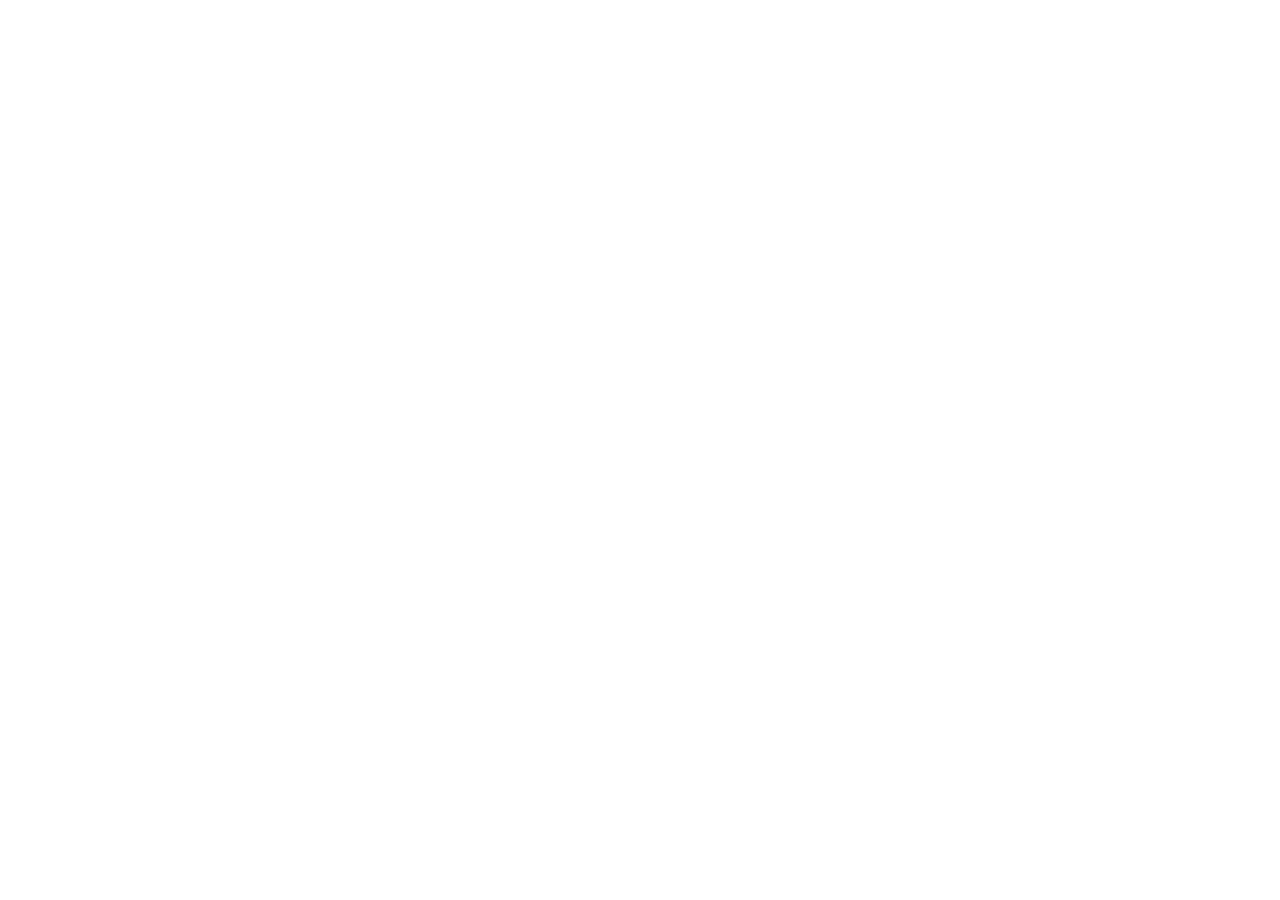
==== about.html @ 312e2d33 "Init : création du dépôt, arborescence des fichiers et structure HTML de base" ====
<!DOCTYPE html>
<html lang="fr">
<head> 
<meta charset="UTF-8"> 
<meta name="viewport" content="width=device-width, initial-scale=1.0"> 
<title>ABOUT</title> 
<!-- Bootstrap 5 via CDN : feuille de style --> 
<link 
href="https://cdn.jsdelivr.net/npm/bootstrap@5.3.0/dist/css/bootstrap.min.css" 
rel="stylesheet"> 
<!-- Votre feuille de style personnelle --> 
<link rel="stylesheet" href="css/style.css">
</head>
<body> 
<!-- Le contenu de la page sera ajoute ici --> 
<!-- Bootstrap 5 via CDN : script JavaScript --> 
<script 
src="https://cdn.jsdelivr.net/npm/bootstrap@5.3.0/dist/js/bootstrap.bundle.min.js"
></script> 
<!-- Votre script JavaScript --> 
<script src="js/main.js"></script>
</body>
</html>
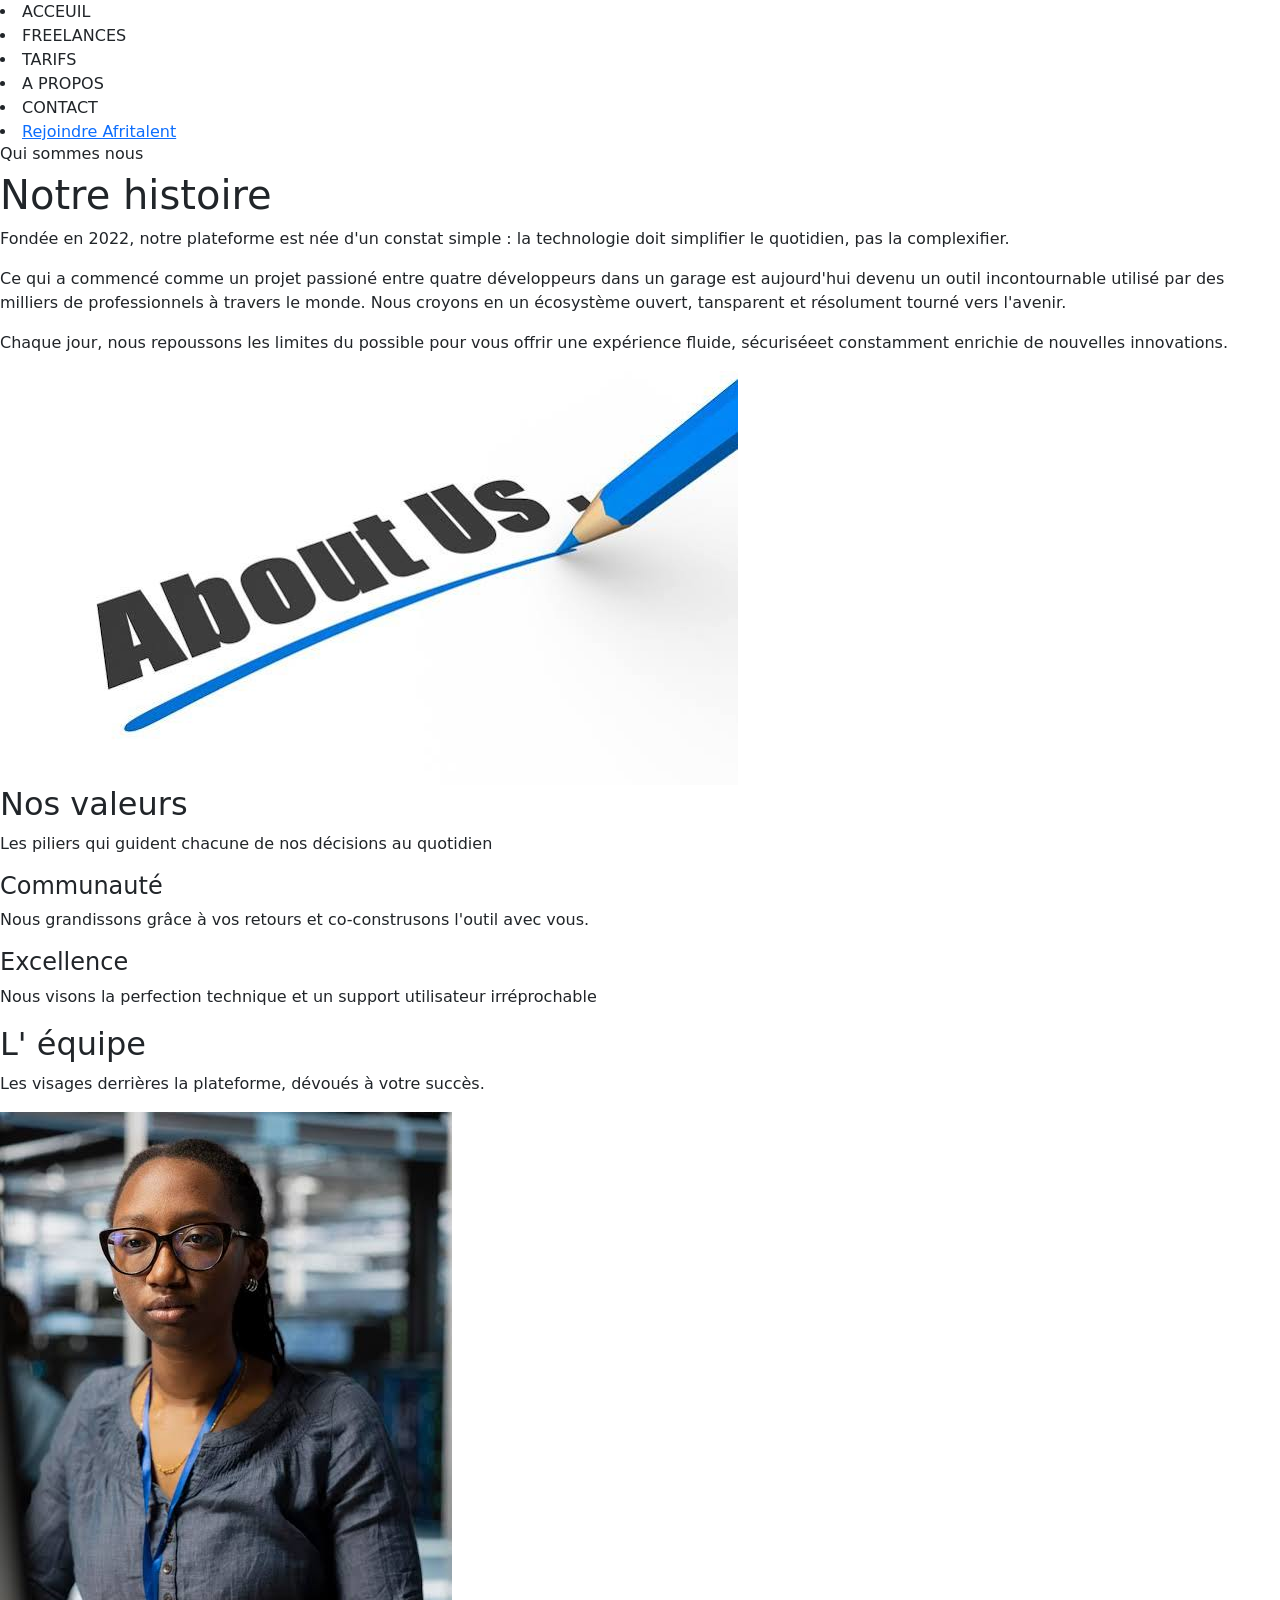
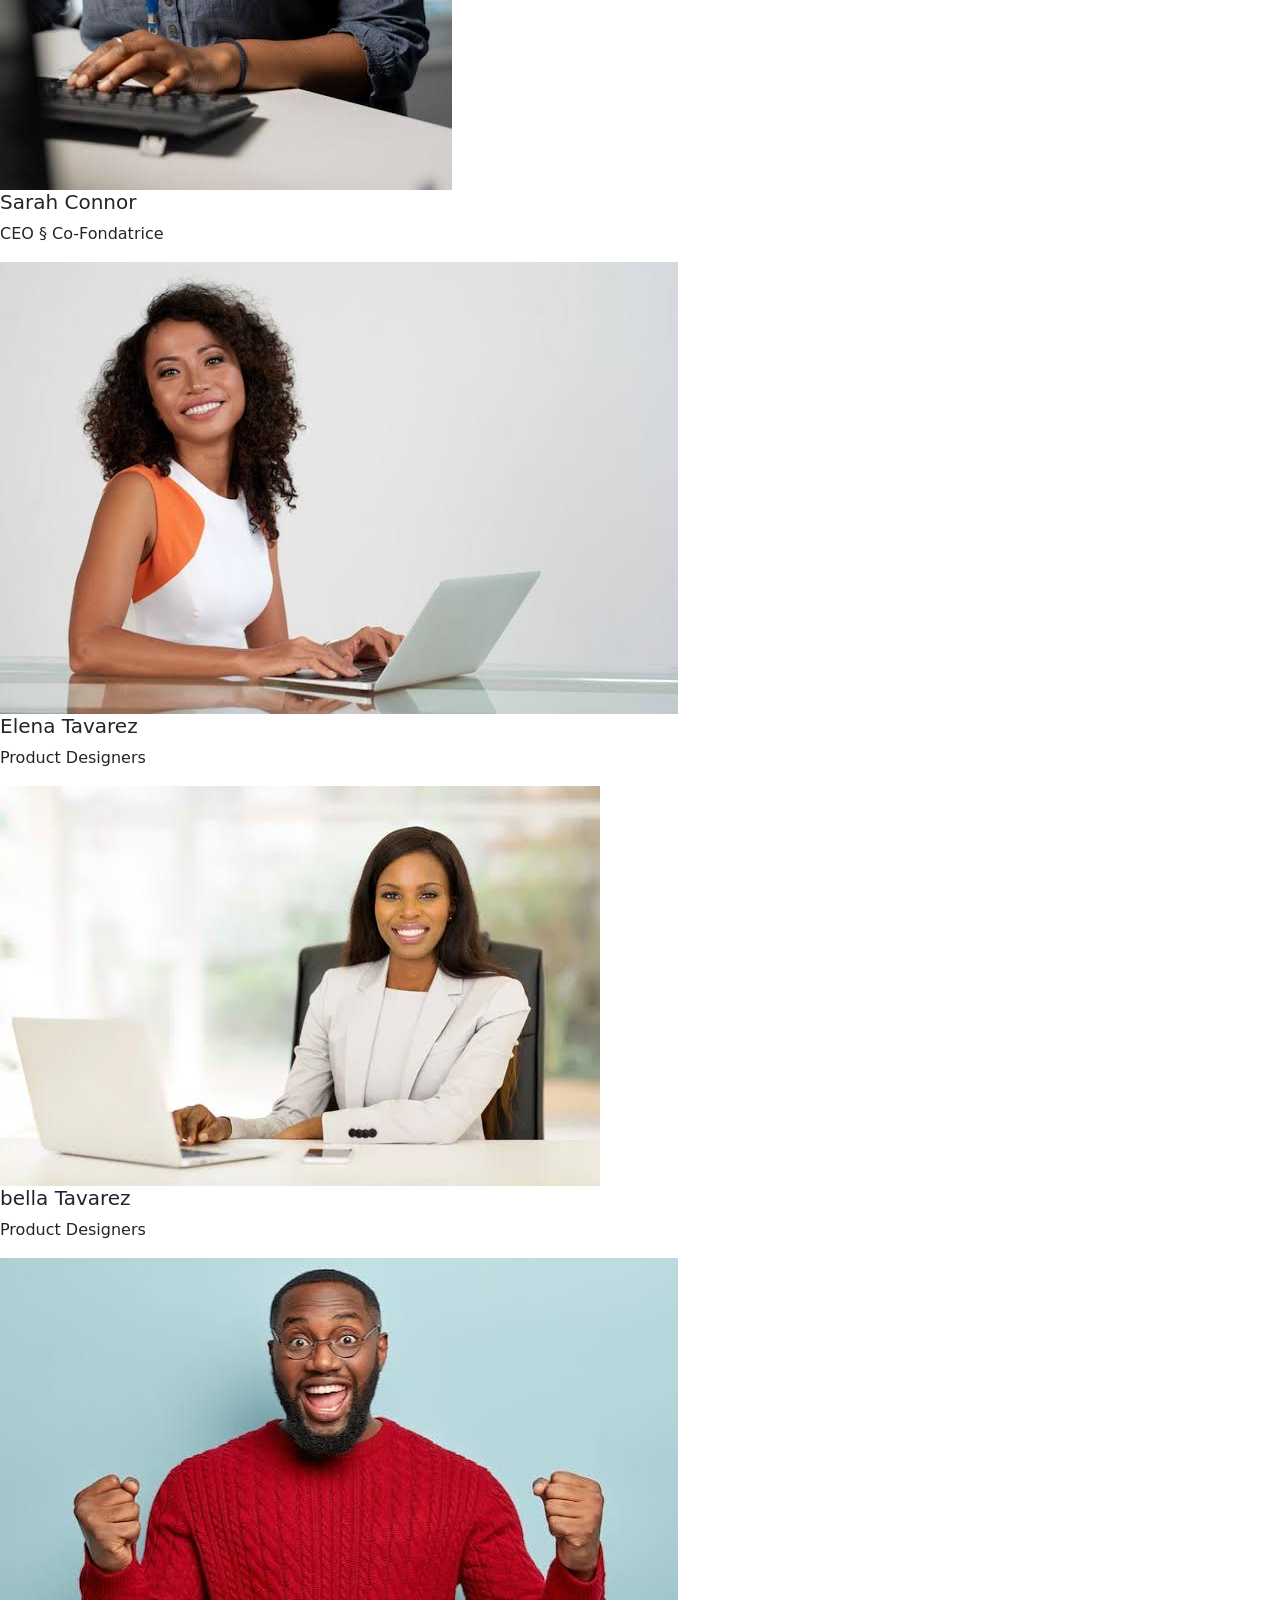
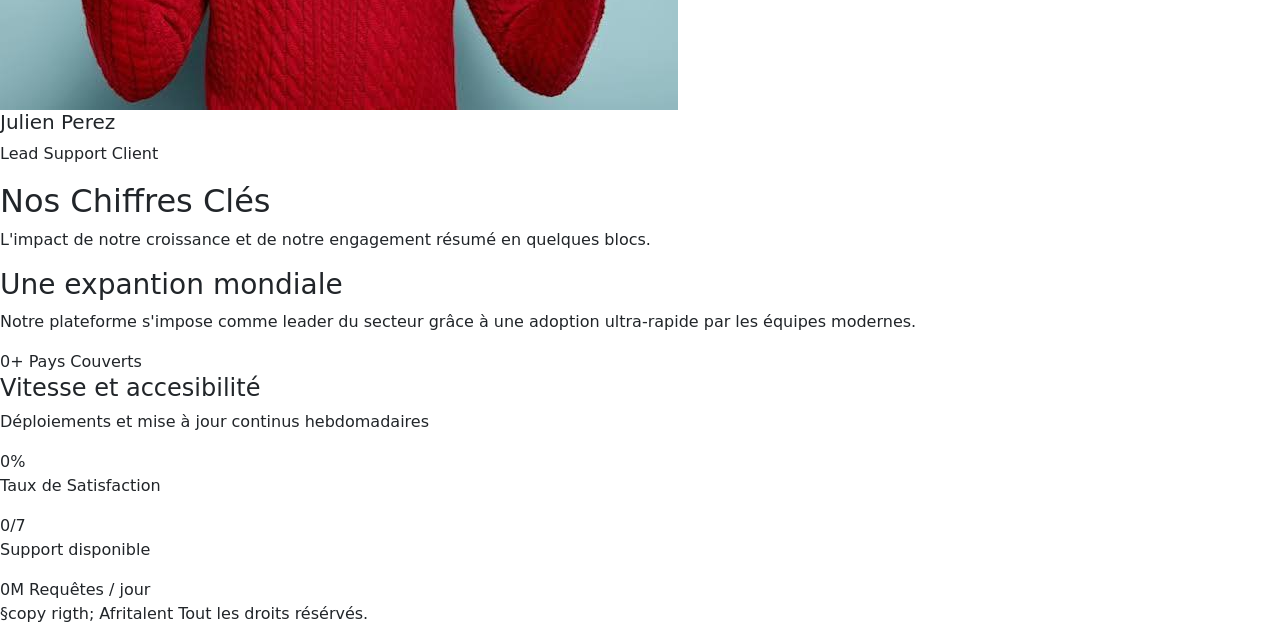
==== commit c3ad031b: "HTML : structure complète des 5 pages avec sections et contenu texte" ====
--- a/about.html
+++ b/about.html
@@ -13,6 +13,173 @@
 </head>
 <body> 
 <!-- Le contenu de la page sera ajoute ici --> 
+  <nav>
+        
+                    <li> <a href="index.html"></a>ACCEUIL</li>
+                    <li> <a href="freelances.html"></a>FREELANCES</li>
+                    <li> <a href="tarifs.html"></a>TARIFS</li>
+                    <li><a href="about.html"></a>A PROPOS</li>
+                    <li> <a href="contact.html"></a>CONTACT</li>
+                    <li> <a href="#Afritalent">Rejoindre Afritalent</a></li>
+    </nav>
+ <section>
+    <div>
+        <div>
+            <h6>Qui sommes nous</h6>
+            <h1>Notre histoire</h1>
+            <p>Fondée en 2022, notre plateforme est née  d'un constat simple : la technologie doit simplifier le quotidien, pas la complexifier.</p>
+            <p>Ce qui a commencé comme un projet passioné entre quatre développeurs dans un garage est aujourd'hui devenu un outil incontournable utilisé par des milliers de professionnels  à travers le monde. Nous croyons en un écosystème ouvert, tansparent et résolument tourné vers l'avenir.</p>
+            <p>Chaque jour, nous repoussons les limites du possible pour vous offrir une expérience fluide, sécuriséeet constamment enrichie de nouvelles innovations.</p>
+        </div>
+        <div>
+            <img src="images.afri/images (12).jpg" alt="">
+        </div>
+    </div>
+ </section>
+ <!-- SECTION DEUX -->
+  <section>
+    <div>
+        <div>
+            <h2>Nos valeurs</h2>
+            <p>Les piliers qui guident chacune de nos décisions au quotidien</p>
+            <div>
+                <!-- innovations -->
+                 <div>
+                    <div>
+                        <div>
+                            <i></i>
+                        </div>
+                        <h4>Communauté</h4>
+                        <p>Nous grandissons grâce à vos retours et co-construsons l'outil avec vous.</p>
+                    </div>
+                    <!-- exelence -->
+                     <div>
+                        <div>
+                            <div>
+                                <i></i>
+                            </div>
+                            <h4>Excellence</h4>
+                            <p>Nous visons la perfection technique et un support utilisateur irréprochable </p>
+                        </div>
+                     </div>
+                 </div>
+            </div>
+        </div>
+    </div>
+  </section>
+  <!-- SECTION L'EQUIPE -->
+    <section>
+        <div>
+            <h2>L' équipe</h2>
+            <p>Les visages derrières la plateforme, dévoués à votre succès.</p>
+        </div>
+        <div>
+            <!-- membre 1 -->
+             <div>
+                <div>
+                    <img src="images.afri/images (13).jpg" alt="">
+                    <div>
+                        <h5>Sarah Connor</h5>
+                        <p>CEO § Co-Fondatrice</p>
+                        <div>
+                            <a href=""></a>
+                            <a href=""></a>
+                        </div>
+                    </div>
+                </div>
+             </div>
+        </div>
+        <!-- MEMBRE2 -->
+        <div>
+            <div>
+                <img src="images.afri/images (14).jpg" alt="">
+                <div>
+                    <h5>Elena Tavarez</h5>
+                    <p>Product Designers</p>
+                    <div>
+                    <a href=""></a>
+                    <a href=""></a>
+                    </div>
+                </div>
+            </div>
+        </div>
+        <!-- menbre3 -->
+         <div>
+            <div>
+                <img src="images.afri/images (15).jpg" alt="">
+                <div>
+                    <h5>bella Tavarez</h5>
+                    <p>Product Designers</p>
+                    <div>
+                    <a href=""></a>
+                    <a href=""></a>
+                    </div>
+                </div>
+            </div>
+        </div>
+        <!-- menbre4 -->
+         <div>
+            <div>
+                <img src="images.afri/images (8).jpg" alt="">
+                <div>
+                    <h5>Julien Perez</h5>
+                    <p>Lead Support Client</p>
+                    <div>
+                    <a href=""></a>
+                    <a href=""></a>
+                    </div>
+                </div>
+            </div>
+        </div>
+    </section>
+    <!-- SECTION CHIFFRES CLES (BENTO GRID + JAVASCRIPT ANIME) -->
+     <section>
+        <div>
+            <h2>Nos Chiffres Clés</h2>
+            <p>L'impact de notre croissance et de notre engagement résumé en quelques blocs.</p>
+        </div>
+        <div>
+            <!-- BLOC1(principal) -->
+            <div>
+                <h3>Une expantion mondiale</h3>
+                <p>Notre plateforme s'impose comme leader du secteur grâce à une adoption ultra-rapide par les équipes modernes.</p>
+            </div>
+        </div>
+        <!-- BLOC2(Compteur) -->
+            <div>
+                <span><span>0</span>+</span>
+                <span>Pays Couverts</span>
+            </div>
+            <!-- BLOC3(VERTICAL, IMAGE OU TEXTE ALTERNATIF) -->
+             <div>
+                <i></i>
+                <div>
+                    <h4>Vitesse et accesibilité</h4>
+                    <p>Déploiements et mise à jour continus hebdomadaires</p>
+                </div>
+             </div>
+        <!-- BLOC4 (compteur Large) -->
+         <div>
+            <div>
+                <span><span>0</span>%</span>
+                <p>Taux de Satisfaction</p>
+            </div>
+            <div></div>
+             
+            <div>
+                <span><span>0</span>/7</span>
+                <p>Support disponible</p>
+            </div>
+        </div>
+        <!-- BLOQUE 5 (COMPTEUR) -->
+         <div>
+            <span><span>0</span>M</span>
+            <span>Requêtes / jour</span>
+         </div>
+     </section>
+     <footer>
+         <p>§copy rigth; Afritalent Tout les droits résérvés.</p>
+     </footer>
 <!-- Bootstrap 5 via CDN : script JavaScript --> 
 <script 
 src="https://cdn.jsdelivr.net/npm/bootstrap@5.3.0/dist/js/bootstrap.bundle.min.js"
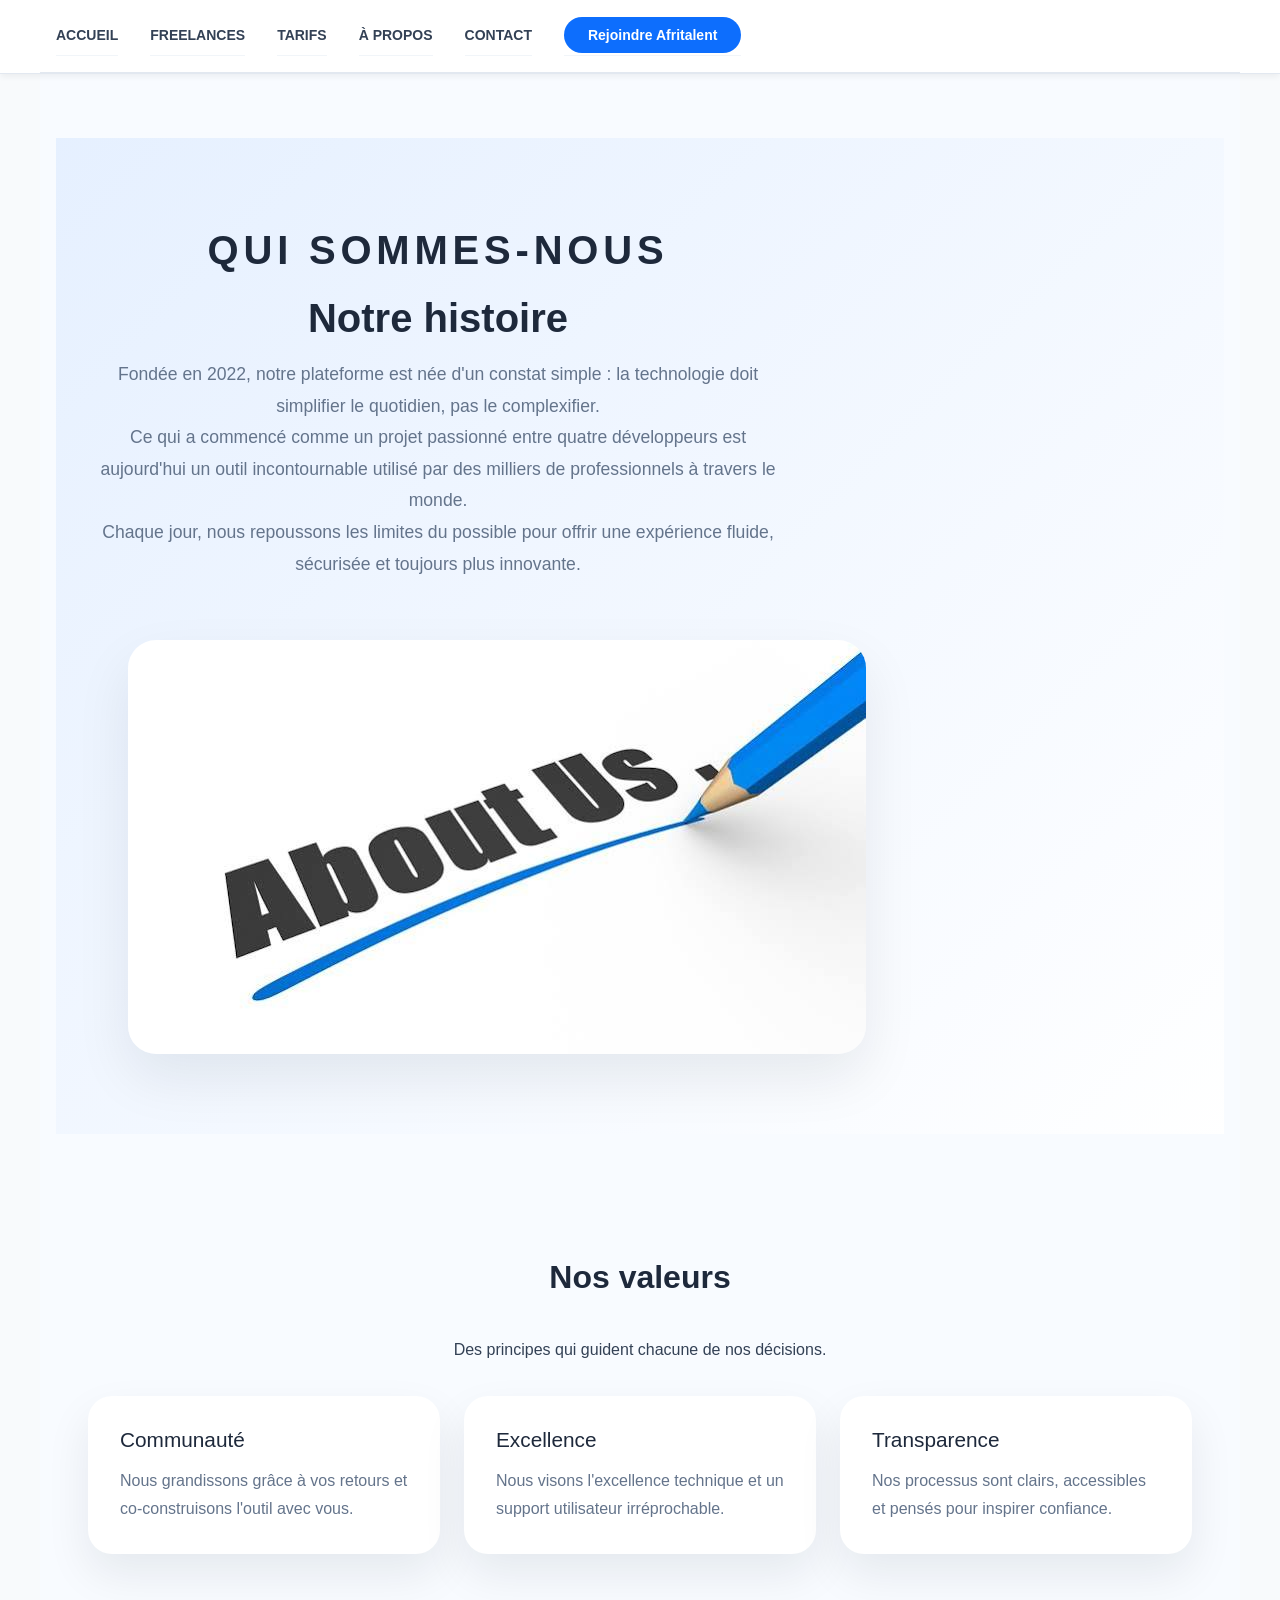
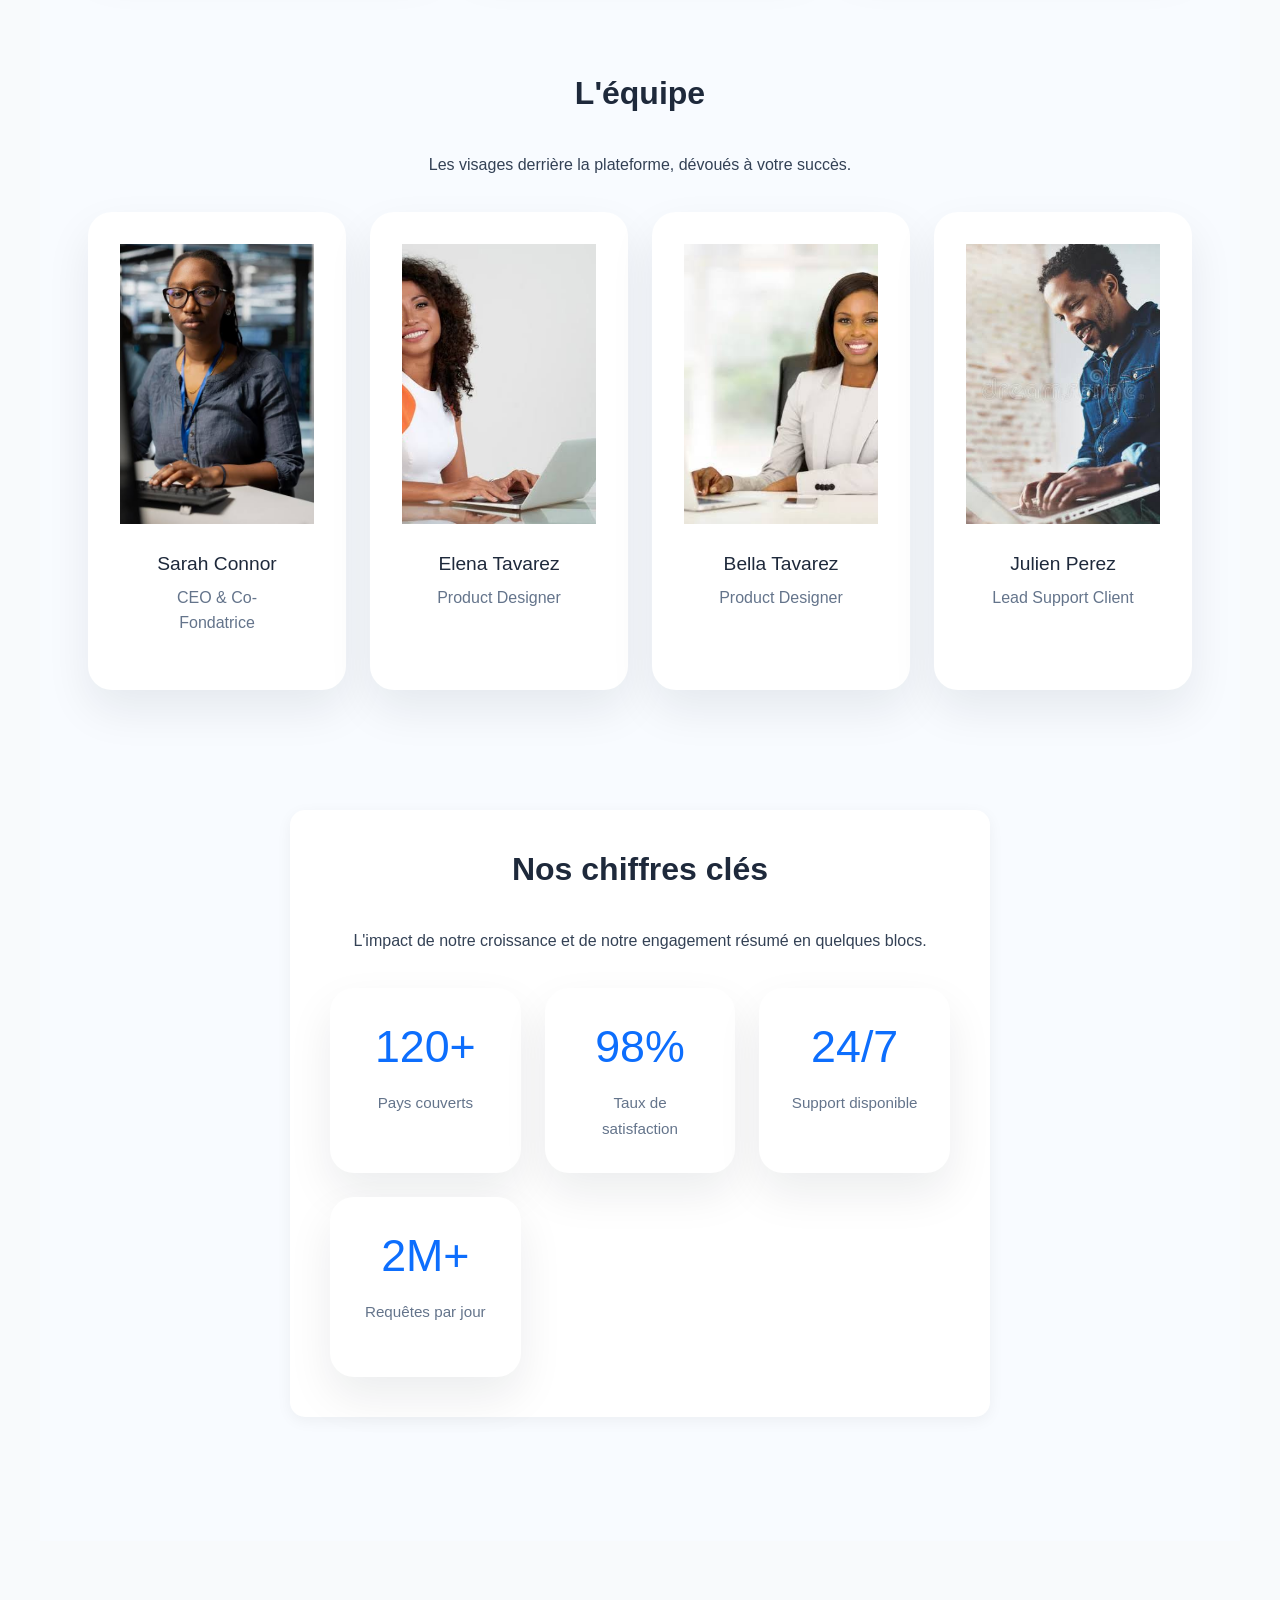
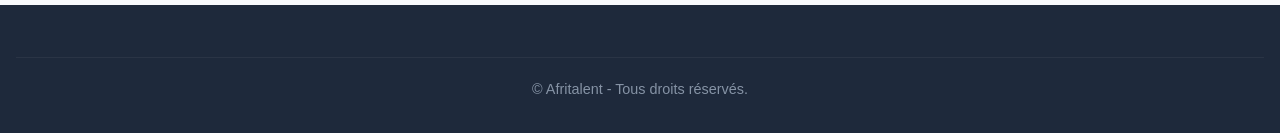
==== commit 8a261414: "CSS : variables, typographie, layout général et styles de base" ====
--- a/about.html
+++ b/about.html
@@ -1,190 +1,139 @@
 <!DOCTYPE html>
 <html lang="fr">
-<head> 
-<meta charset="UTF-8"> 
-<meta name="viewport" content="width=device-width, initial-scale=1.0"> 
-<title>ABOUT</title> 
-<!-- Bootstrap 5 via CDN : feuille de style --> 
-<link 
-href="https://cdn.jsdelivr.net/npm/bootstrap@5.3.0/dist/css/bootstrap.min.css" 
-rel="stylesheet"> 
-<!-- Votre feuille de style personnelle --> 
-<link rel="stylesheet" href="css/style.css">
+<head>
+    <meta charset="UTF-8">
+    <meta name="viewport" content="width=device-width, initial-scale=1.0">
+    <title>À PROPOS</title>
+    <link href="https://cdn.jsdelivr.net/npm/bootstrap@5.3.0/dist/css/bootstrap.min.css" rel="stylesheet">
+    <link rel="stylesheet" href="css/style.css">
 </head>
-<body> 
-<!-- Le contenu de la page sera ajoute ici --> 
-  <nav>
-        
-                    <li> <a href="index.html"></a>ACCEUIL</li>
-                    <li> <a href="freelances.html"></a>FREELANCES</li>
-                    <li> <a href="tarifs.html"></a>TARIFS</li>
-                    <li><a href="about.html"></a>A PROPOS</li>
-                    <li> <a href="contact.html"></a>CONTACT</li>
-                    <li> <a href="#Afritalent">Rejoindre Afritalent</a></li>
-    </nav>
- <section>
-    <div>
-        <div>
-            <h6>Qui sommes nous</h6>
-            <h1>Notre histoire</h1>
-            <p>Fondée en 2022, notre plateforme est née  d'un constat simple : la technologie doit simplifier le quotidien, pas la complexifier.</p>
-            <p>Ce qui a commencé comme un projet passioné entre quatre développeurs dans un garage est aujourd'hui devenu un outil incontournable utilisé par des milliers de professionnels  à travers le monde. Nous croyons en un écosystème ouvert, tansparent et résolument tourné vers l'avenir.</p>
-            <p>Chaque jour, nous repoussons les limites du possible pour vous offrir une expérience fluide, sécuriséeet constamment enrichie de nouvelles innovations.</p>
-        </div>
-        <div>
-            <img src="images.afri/images (12).jpg" alt="">
-        </div>
-    </div>
- </section>
- <!-- SECTION DEUX -->
-  <section>
-    <div>
-        <div>
-            <h2>Nos valeurs</h2>
-            <p>Les piliers qui guident chacune de nos décisions au quotidien</p>
-            <div>
-                <!-- innovations -->
-                 <div>
-                    <div>
-                        <div>
-                            <i></i>
+<body>
+    <header>
+        <nav aria-label="Navigation principale">
+            <ul>
+                <li><a href="index.html">ACCUEIL</a></li>
+                <li><a href="freelances.html">FREELANCES</a></li>
+                <li><a href="tarifs.html">TARIFS</a></li>
+                <li><a href="about.html">À PROPOS</a></li>
+                <li><a href="contact.html">CONTACT</a></li>
+                <li><a href="#Afritalent">Rejoindre Afritalent</a></li>
+            </ul>
+        </nav>
+    </header>
+
+    <main class="about-page">
+        <section class="about-hero">
+            <div class="container">
+                <div class="about-hero-grid">
+                    <div class="about-text">
+                        <span>Qui sommes-nous</span>
+                        <h1>Notre histoire</h1>
+                        <p>Fondée en 2022, notre plateforme est née d'un constat simple : la technologie doit simplifier le quotidien, pas le complexifier.</p>
+                        <p>Ce qui a commencé comme un projet passionné entre quatre développeurs est aujourd'hui un outil incontournable utilisé par des milliers de professionnels à travers le monde.</p>
+                        <p>Chaque jour, nous repoussons les limites du possible pour offrir une expérience fluide, sécurisée et toujours plus innovante.</p>
+                    </div>
+                    <div class="about-image">
+                        <img src="images.afri/images (12).jpg" alt="Équipe Afritalent">
+                    </div>
+                </div>
+            </div>
+        </section>
+
+        <section class="about-values">
+            <div class="container">
+                <div class="section-header text-center">
+                    <h2>Nos valeurs</h2>
+                    <p>Des principes qui guident chacune de nos décisions.</p>
+                </div>
+                <div class="value-grid">
+                    <div class="value-card">
+                        <h4>Communauté</h4>
+                        <p>Nous grandissons grâce à vos retours et co-construisons l'outil avec vous.</p>
+                    </div>
+                    <div class="value-card">
+                        <h4>Excellence</h4>
+                        <p>Nous visons l'excellence technique et un support utilisateur irréprochable.</p>
+                    </div>
+                    <div class="value-card">
+                        <h4>Transparence</h4>
+                        <p>Nos processus sont clairs, accessibles et pensés pour inspirer confiance.</p>
+                    </div>
+                </div>
+            </div>
+        </section>
+
+        <section class="team">
+            <div class="container">
+                <div class="section-header text-center">
+                    <h2>L'équipe</h2>
+                    <p>Les visages derrière la plateforme, dévoués à votre succès.</p>
+                </div>
+                <div class="team-grid">
+                    <div class="member-card">
+                        <img src="images.afri/images (13).jpg" alt="Sarah Connor">
+                        <div class="member-info">
+                            <h5>Sarah Connor</h5>
+                            <p>CEO & Co-Fondatrice</p>
                         </div>
-                        <h4>Communauté</h4>
-                        <p>Nous grandissons grâce à vos retours et co-construsons l'outil avec vous.</p>
                     </div>
-                    <!-- exelence -->
-                     <div>
-                        <div>
-                            <div>
-                                <i></i>
-                            </div>
-                            <h4>Excellence</h4>
-                            <p>Nous visons la perfection technique et un support utilisateur irréprochable </p>
+                    <div class="member-card">
+                        <img src="images.afri/images (14).jpg" alt="Elena Tavarez">
+                        <div class="member-info">
+                            <h5>Elena Tavarez</h5>
+                            <p>Product Designer</p>
                         </div>
-                     </div>
-                 </div>
-            </div>
-        </div>
-    </div>
-  </section>
-  <!-- SECTION L'EQUIPE -->
-    <section>
-        <div>
-            <h2>L' équipe</h2>
-            <p>Les visages derrières la plateforme, dévoués à votre succès.</p>
-        </div>
-        <div>
-            <!-- membre 1 -->
-             <div>
-                <div>
-                    <img src="images.afri/images (13).jpg" alt="">
-                    <div>
-                        <h5>Sarah Connor</h5>
-                        <p>CEO § Co-Fondatrice</p>
-                        <div>
-                            <a href=""></a>
-                            <a href=""></a>
+                    </div>
+                    <div class="member-card">
+                        <img src="images.afri/images (15).jpg" alt="Bella Tavarez">
+                        <div class="member-info">
+                            <h5>Bella Tavarez</h5>
+                            <p>Product Designer</p>
+                        </div>
+                    </div>
+                    <div class="member-card">
+                        <img src="images.afri/imagesjj.jpg" alt="Julien Perez">
+                        <div class="member-info">
+                            <h5>Julien Perez</h5>
+                            <p>Lead Support Client</p>
                         </div>
                     </div>
                 </div>
-             </div>
-        </div>
-        <!-- MEMBRE2 -->
-        <div>
-            <div>
-                <img src="images.afri/images (14).jpg" alt="">
-                <div>
-                    <h5>Elena Tavarez</h5>
-                    <p>Product Designers</p>
-                    <div>
-                    <a href=""></a>
-                    <a href=""></a>
+            </div>
+        </section>
+
+        <section class="about-stats">
+            <div class="container">
+                <div class="section-header text-center">
+                    <h2>Nos chiffres clés</h2>
+                    <p>L'impact de notre croissance et de notre engagement résumé en quelques blocs.</p>
+                </div>
+                <div class="stats-grid">
+                    <div class="stat-card">
+                        <h3>120+</h3>
+                        <p>Pays couverts</p>
+                    </div>
+                    <div class="stat-card">
+                        <h3>98%</h3>
+                        <p>Taux de satisfaction</p>
+                    </div>
+                    <div class="stat-card">
+                        <h3>24/7</h3>
+                        <p>Support disponible</p>
+                    </div>
+                    <div class="stat-card">
+                        <h3>2M+</h3>
+                        <p>Requêtes par jour</p>
                     </div>
                 </div>
             </div>
-        </div>
-        <!-- menbre3 -->
-         <div>
-            <div>
-                <img src="images.afri/images (15).jpg" alt="">
-                <div>
-                    <h5>bella Tavarez</h5>
-                    <p>Product Designers</p>
-                    <div>
-                    <a href=""></a>
-                    <a href=""></a>
-                    </div>
-                </div>
-            </div>
-        </div>
-        <!-- menbre4 -->
-         <div>
-            <div>
-                <img src="images.afri/images (8).jpg" alt="">
-                <div>
-                    <h5>Julien Perez</h5>
-                    <p>Lead Support Client</p>
-                    <div>
-                    <a href=""></a>
-                    <a href=""></a>
-                    </div>
-                </div>
-            </div>
-        </div>
-    </section>
-    <!-- SECTION CHIFFRES CLES (BENTO GRID + JAVASCRIPT ANIME) -->
-     <section>
-        <div>
-            <h2>Nos Chiffres Clés</h2>
-            <p>L'impact de notre croissance et de notre engagement résumé en quelques blocs.</p>
-        </div>
-        <div>
-            <!-- BLOC1(principal) -->
-            <div>
-                <h3>Une expantion mondiale</h3>
-                <p>Notre plateforme s'impose comme leader du secteur grâce à une adoption ultra-rapide par les équipes modernes.</p>
-            </div>
-        </div>
-        <!-- BLOC2(Compteur) -->
-            <div>
-                <span><span>0</span>+</span>
-                <span>Pays Couverts</span>
-            </div>
-            <!-- BLOC3(VERTICAL, IMAGE OU TEXTE ALTERNATIF) -->
-             <div>
-                <i></i>
-                <div>
-                    <h4>Vitesse et accesibilité</h4>
-                    <p>Déploiements et mise à jour continus hebdomadaires</p>
-                </div>
-             </div>
-        <!-- BLOC4 (compteur Large) -->
-         <div>
-            <div>
-                <span><span>0</span>%</span>
-                <p>Taux de Satisfaction</p>
-            </div>
-            <div></div>
-             
-            <div>
-                <span><span>0</span>/7</span>
-                <p>Support disponible</p>
-            </div>
-        </div>
-        <!-- BLOQUE 5 (COMPTEUR) -->
-         <div>
-            <span><span>0</span>M</span>
-            <span>Requêtes / jour</span>
-         </div>
-     </section>
-     <footer>
-         <p>§copy rigth; Afritalent Tout les droits résérvés.</p>
-     </footer>
-<!-- Bootstrap 5 via CDN : script JavaScript --> 
-<script 
-src="https://cdn.jsdelivr.net/npm/bootstrap@5.3.0/dist/js/bootstrap.bundle.min.js"
-></script> 
-<!-- Votre script JavaScript --> 
-<script src="js/main.js"></script>
+        </section>
+    </main>
+
+    <footer>
+        <p>© Afritalent - Tous droits réservés.</p>
+    </footer>
+
+    <script src="https://cdn.jsdelivr.net/npm/bootstrap@5.3.0/dist/js/bootstrap.bundle.min.js"></script>
+    <script src="js/main.js"></script>
 </body>
 </html>
--- a/css/style.css
+++ b/css/style.css
@@ -0,0 +1,1790 @@
+:root {
+    --primary-color: #0d6efd;
+    --dark-color: #212529;
+    --light-color: #f8f9fa;
+    --text-muted: #6c757d;
+}
+
+body {
+    font-family: 'Segoe UI', Tahoma, Geneva, Verdana, sans-serif;
+    color: var(--dark-color);
+    background-color: var(--light-color);
+    margin: 0;
+    padding: 0;
+    line-height: 1.6;
+}
+
+/* les grandes sections */
+section {
+    padding: 60px 20px;
+    max-width: 1200px;
+    margin: 0 auto;
+}
+
+h2 {
+    font-weight: 700;
+    text-align: center;
+    margin-bottom: 40px;
+}
+
+img {
+    max-width: 100%;
+    height: auto;
+}
+
+header {
+    background-color: #ffffff;
+    box-shadow: 0 2px 10px rgba(0, 0, 0, 0.1);
+    position: sticky;
+    top: 0;
+    z-index: 1000;
+}
+
+header nav > div {
+    display: flex;
+    justify-content: space-between;
+    align-items: center;
+    max-width: 1200px;
+    margin: 0 auto;
+    padding: 15px 20px;
+}
+
+header img {
+    height: 40px;
+}
+
+header ul {
+    list-style: none;
+    display: flex;
+    gap: 20px;
+    margin: 0;
+    padding: 0;
+    align-items: center;
+}
+
+header ul li {
+    font-weight: 600;
+    font-size: 0.9rem;
+}
+
+header ul a {
+    text-decoration: none;
+    color: var(--dark-color);
+}
+
+header ul a:hover {
+    color: var(--primary-color);
+}
+
+header ul li:last-child a {
+    background-color: var(--primary-color);
+    color: white;
+    padding: 8px 20px;
+    border-radius: 50px;
+}
+
+header ul li:last-child a:hover {
+    background-color: #0b5ed7;
+}
+
+header button {
+    display: none;
+}
+
+section.hero {
+    text-align: left;
+}
+
+section:nth-of-type(1) h1 {
+    font-size: 2.5rem;
+    font-weight: 800;
+    margin-bottom: 20px;
+}
+
+section:nth-of-type(1) h2 {
+    font-size: 1.25em;
+    color: var(--text-muted);
+    font-weight: 400;
+    max-width: 800px;
+    margin: 0 auto 30px auto;
+}
+
+button {
+    cursor: pointer;
+    padding: 12px 30px;
+    font-weight: 600;
+    border-radius: 8px;
+    border: none;
+    transition: 0.3s;
+}
+
+section:nth-of-type(1) button:first-of-type {
+    background-color: var(--primary-color);
+    color: white;
+    margin-right: 15px;
+}
+
+section:nth-of-type(1) button:last-of-type {
+    background-color: transparent;
+    border: 2px solid var(--text-muted);
+    color: var(--dark-color);
+}
+
+section:nth-of-type(1) > img {
+    margin-top: 40px;
+    border-radius: 15px;
+    box-shadow: 0 10px 30px rgba(0, 0, 0, 0.1);
+}
+section:nth-of-type(1) div:not(:first-of-type) {
+    display: inline-block;
+    margin: 20px 40px;
+    font-size: 1.1rem;
+}
+section:nth-of-type(1) div strong:first-child {
+    display: block;
+    font-size: 2rem;
+    color: var(--primary-color);
+}
+
+section.hero {
+    display: flex;
+    flex-wrap: wrap;
+    align-items: center;
+    justify-content: space-between;
+    gap: 40px;
+    padding: 80px 20px;
+}
+
+.hero-content,
+.hero-image {
+    flex: 1 1 320px;
+    min-width: 280px;
+}
+
+.hero-content {
+    max-width: 570px;
+}
+
+.hero-actions {
+    display: flex;
+    flex-wrap: wrap;
+    gap: 12px;
+    margin: 30px 0;
+}
+
+.hero-actions button {
+    width: auto;
+    padding: 10px 18px;
+    font-size: 0.95rem;
+    min-width: 160px;
+}
+
+.hero-stats {
+    display: flex;
+    flex-wrap: wrap;
+    gap: 16px;
+    margin-top: 30px;
+}
+
+.hero-stat {
+    background-color: #ffffff;
+    border-radius: 14px;
+    padding: 16px 18px;
+    flex: 1 1 160px;
+    min-width: 140px;
+    box-shadow: 0 8px 20px rgba(0, 0, 0, 0.06);
+}
+
+.hero-stat strong {
+    display: block;
+    font-size: 1.8rem;
+    margin-bottom: 6px;
+    color: var(--primary-color);
+}
+
+.hero-image img {
+    width: 100%;
+    border-radius: 20px;
+    max-width: 520px;
+}
+
+.card-grid {
+    display: flex;
+    flex-wrap: wrap;
+    gap: 24px;
+    justify-content: space-between;
+}
+
+.card-grid article {
+    flex: 1 1 300px;
+    max-width: calc(33.333% - 16px);
+}
+
+@media (max-width: 900px) {
+    .hero {
+        padding: 60px 20px;
+    }
+
+    .card-grid article {
+        max-width: 100%;
+    }
+}
+
+   /* 4. STRUCTURE DES CARTES (Comment ça marche) */
+section:nth-of-type(2) {
+    display: flex;
+    flex-wrap: wrap;
+    justify-content: space-between;
+    gap: 20px;
+}
+
+section:nth-of-type(2) h2 {
+    width: 100%; /* Force le titre à prendre toute la largeur */
+}
+
+article {
+    background-color: #ffffff;
+    padding: 30px;
+    border-radius: 12px;
+    flex: 1;
+    min-width: 280px; /* Aligne les cartes en dessous sur mobile */
+    box-shadow: 0 4px 6px rgba(0,0,0,0.05);
+    position: relative;
+}
+
+article span {
+    font-size: 2.5rem;
+    font-weight: 800;
+    color: #e9ecef;
+    position: absolute;
+    top: 15px;
+    right: 20px;
+}
+
+article img {
+    height: 60px;
+    margin-bottom: 20px;
+}
+
+article h3 {
+    font-size: 1.25rem;
+    margin-bottom: 10px;
+}
+
+article p {
+    color: var(--text-muted);
+    font-size: 0.95rem;
+}
+
+   /* 5. LES CATÉGORIES (Grille d'expertises) */
+section:nth-of-type(3) ul {
+    list-style: none;
+    padding: 0;
+    display: grid;
+    grid-template-columns: repeat(auto-fit, minmax(250px, 1fr));
+    gap: 15px;
+}
+
+section:nth-of-type(3) li {
+    background-color: #ffffff;
+    padding: 15px 20px;
+    border-radius: 8px;
+    border-left: 4px solid var(--primary-color);
+    font-weight: 600;
+}
+
+   /* 6. LES TÉMOIGNAGES */
+section:nth-of-type(4) > div {
+    background-color: #ffffff;
+    padding: 40px;
+    border-radius: 15px;
+    text-align: center;
+    max-width: 700px;
+    margin: 0 auto;
+    box-shadow: 0 4px 15px rgba(0,0,0,0.05);
+}
+
+blockquote {
+    font-size: 1.2rem;
+    font-style: italic;
+    margin-bottom: 20px;
+}
+
+section:nth-of-type(4) article {
+    box-shadow: none;
+    padding: 0;
+    font-weight: 600;
+    color: var(--primary-color);
+}
+
+section:nth-of-type(4) img {
+    width: 70px;
+    height: 70px;
+    border-radius: 50%;
+    margin-top: 15px;
+    object-fit: cover;
+}
+
+   /* 7. FOOTER */
+footer {
+    background-color: var(--dark-color);
+    color: #ffffff;
+    padding: 50px 20px 20px 20px;
+    display: flex;
+    flex-wrap: wrap;
+    justify-content: space-between;
+    gap: 30px;
+}
+
+footer > div {
+    flex: 1;
+    min-width: 200px;
+}
+
+footer h3 {
+    font-size: 1.2rem;
+    margin-bottom: 20px;
+    color: #ffffff;
+}
+
+footer p, footer li {
+    color: #a0aec0;
+    font-size: 0.9rem;
+}
+
+footer ul {
+    list-style: none;
+    padding: 0;
+}
+
+footer ul li {
+    margin-bottom: 10px;
+}
+
+footer > p:last-child {
+    width: 100%;
+    text-align: center;
+    border-top: 1px solid #2d3748;
+    padding-top: 20px;
+    margin-top: 20px;
+}
+
+
+
+/* page de freelances */
+
+   /* 1. IMPORT DES POLICES (Google Fonts) */
+   
+@import url('https://fonts.googleapis.com/css2?family=Montserrat:wght@600;700;800&family=Open+Sans:wght@400;600&display=swap');
+
+
+   /* 2. VARIABLES CONFIGURÉES POUR LE COMMIT 3 (:root) */
+  
+:root {
+    /* Palette de couleurs */
+    --primary-color: #0d6efd;       /* Bleu principal AfriTalent */
+    --primary-hover: #0b5ed7;       /* Bleu foncé pour les hovers */
+    --dark-color: #1e293b;          /* Ardoise foncé pour les titres */
+    --light-color: #f8fafc;         /* Gris très clair pour le fond de page */
+    --text-color: #334155;          /* Gris charbon pour le texte lisible */
+    --text-muted: #64748b;          /* Gris intermédiaire pour les paragraphes */
+    --white: #ffffff;
+
+    /* Typographie */
+    --font-titles: 'Montserrat', sans-serif;
+    --font-base: 'Open Sans', sans-serif;
+
+    /* Espacements */
+    --spacing-sm: 8px;
+    --spacing-md: 16px;
+    --spacing-lg: 32px;
+    --spacing-xl: 64px;
+}
+
+
+   /* 3. RESET CSS & STYLES DE BASE */
+   
+*, *::before, *::after {
+    box-sizing: border-box;
+}
+
+html, body {
+    margin: 0;
+    padding: 0;
+    width: 100%;
+}
+
+body {
+    font-family: var(--font-base);
+    color: var(--text-color);
+    background-color: var(--light-color);
+    font-size: 16px;
+    line-height: 1.6;
+}
+
+/* Titres */
+h1, h2, h3 {
+    font-family: var(--font-titles);
+    color: var(--dark-color);
+    margin-top: 0;
+}
+
+a {
+    color: var(--primary-color);
+    text-decoration: none;
+    transition: color 0.2s ease-in-out;
+}
+
+
+   /* 4. STRUCTURE DE LA NAVBAR (Respect du Commit 3) */
+   
+header {
+    background-color: var(--white);
+    border-bottom: 1px solid #e2e8f0;
+    position: sticky;
+    top: 0;
+    z-index: 1000;
+    box-shadow: 0 4px 6px -1px rgba(0, 0, 0, 0.05);
+}
+
+header nav {
+    display: flex;
+    justify-content: space-between; /* Aligne les éléments aux deux extrémités */
+    align-items: center;
+    max-width: 1200px;
+    margin: 0 auto;
+    padding: var(--spacing-md);
+}
+
+/* Configuration de la liste de liens */
+header nav ul {
+    list-style: none;
+    margin: 0;
+    padding: 0;
+    display: flex;
+    align-items: center;
+    gap: var(--spacing-lg); /* Espace constant entre les liens */
+}
+
+header nav ul li a {
+    font-family: var(--font-titles);
+    font-size: 14px;
+    font-weight: 600;
+    color: var(--text-color);
+    text-transform: uppercase;
+}
+
+header nav ul li a:hover {
+    color: var(--primary-color);
+}
+
+/* Style du bouton "Rejoindre AfriTalent" */
+header nav ul li:last-child a {
+    background-color: var(--primary-color);
+    color: var(--white);
+    padding: 10px 24px;
+    border-radius: 50px;
+    text-transform: none;
+}
+
+header nav ul li:last-child a:hover {
+    background-color: var(--primary-hover);
+}
+
+
+   /* 5. CONTENU PRINCIPAL & LAYOUT DES CARTES */
+   
+main {
+    max-width: 1200px;
+    margin: 0 auto;
+    padding: var(--spacing-xl) var(--spacing-md);
+}
+
+/* Section titre principal */
+main section:first-of-type {
+    text-align: center;
+    margin-bottom: var(--spacing-xl);
+}
+
+main h1 {
+    font-size: 2.5rem;
+    font-weight: 800;
+    margin-bottom: var(--spacing-md);
+}
+
+main section:first-of-type p {
+    color: var(--text-muted);
+    font-size: 1.1rem;
+    max-width: 700px;
+    margin: 0 auto;
+}
+
+main section.hero {
+    background: linear-gradient(135deg, rgba(13,110,253,0.08), rgba(248,250,252,0.9));
+    border-radius: 28px;
+    padding: calc(var(--spacing-xl) + 20px) var(--spacing-md);
+}
+
+.hero-content {
+    max-width: 700px;
+    margin: 0 auto;
+}
+
+.hero-content h1 {
+    font-size: clamp(2.4rem, 3.4vw, 3.5rem);
+    letter-spacing: -0.02em;
+}
+
+.hero-content p {
+    color: var(--text-muted);
+    margin-top: 20px;
+    font-size: 1.05rem;
+}
+
+.feature-card {
+    display: flex;
+    flex-direction: column;
+    min-height: 100%;
+    background-color: #ffffff;
+    border-radius: 24px;
+    box-shadow: 0 18px 45px rgba(15, 23, 42, 0.08);
+    overflow: hidden;
+    transition: transform 0.3s ease, box-shadow 0.3s ease;
+}
+
+.feature-card:hover {
+    transform: translateY(-6px);
+    box-shadow: 0 24px 60px rgba(15, 23, 42, 0.12);
+}
+
+.feature-card img {
+    width: 100%;
+    height: 220px;
+    object-fit: cover;
+    border-bottom-left-radius: 24px;
+    border-bottom-right-radius: 24px;
+}
+
+.feature-card h3 {
+    margin: var(--spacing-lg) var(--spacing-md) 12px;
+    font-size: 1.35rem;
+}
+
+.feature-card p {
+    color: var(--text-muted);
+    margin: 0 var(--spacing-md) var(--spacing-lg);
+    line-height: 1.75;
+}
+
+/* Section des articles (Grille alignée horizontalement) */
+main section:last-of-type {
+    display: flex;
+    flex-wrap: wrap;
+    gap: var(--spacing-lg);
+    justify-content: center;
+}
+
+/* Style individuel de chaque carte (article) */
+article {
+    background-color: var(--white);
+    padding: var(--spacing-lg);
+    border-radius: 12px;
+    box-shadow: 0 4px 6px -1px rgba(0, 0, 0, 0.05);
+    flex: 1;
+    min-width: 280px; /* Largeur minimale pour forcer le responsive */
+    max-width: 360px; /* Limite la taille maximale sur grand écran */
+    text-align: center;
+}
+
+article img {
+    width: 100%;
+    height: 180px;
+    object-fit: cover; /* Recadre proprement les images sans les déformer */
+    border-radius: 8px;
+    margin-bottom: var(--spacing-md);
+}
+
+article h3 {
+    font-size: 1.2rem;
+    margin-bottom: var(--spacing-sm);
+    line-height: 1.4;
+}
+
+article p {
+    color: var(--text-muted);
+    font-size: 0.95rem;
+    margin: 0;
+}
+
+   /* 6. FOOTER */
+    
+footer {
+    background-color: var(--dark-color);
+    color: var(--white);
+    text-align: center;
+    padding: var(--spacing-lg) var(--spacing-md);
+    margin-top: var(--spacing-xl);
+}
+
+footer p {
+    margin: 0;
+    font-size: 0.9rem;
+    opacity: 0.8;
+}
+
+/* tarifs */
+
+   /* 1. IMPORT DES POLICES (Google Fonts) */
+  
+@import url('https://fonts.googleapis.com/css2?family=Montserrat:wght@600;700;800&family=Open+Sans:wght@400;600&display=swap');
+
+
+   /* 2. VARIABLES CONFIGURÉES POUR LE COMMIT 3 (:root) */
+   
+:root {
+    /* Palette de couleurs cohérente */
+    --primary-color: #0d6efd;       /* Bleu principal AfriTalent */
+    --primary-hover: #0b5ed7;       /* Bleu foncé pour les survol */
+    --dark-color: #1e293b;          /* Ardoise foncé pour les titres */
+    --light-color: #f8fafc;         /* Gris très clair pour le fond */
+    --text-color: #334155;          /* Gris charbon pour le texte de base */
+    --text-muted: #64748b;          /* Gris intermédiaire pour les sous-titres */
+    --white: #ffffff;
+    --accent-color: #ffc107;        /* Couleur Or/Jaune pour mettre en valeur le plan Pro */
+
+    /* Typographie */
+    --font-titles: 'Montserrat', sans-serif;
+    --font-base: 'Open Sans', sans-serif;
+
+    /* Espacements standards */
+    --spacing-sm: 8px;
+    --spacing-md: 16px;
+    --spacing-lg: 32px;
+    --spacing-xl: 64px;
+}
+
+
+   /* 3. RESET CSS & STYLES DE BASE */
+   
+*, *::before, *::after {
+    box-sizing: border-box;
+}
+
+html, body {
+    margin: 0;
+    padding: 0;
+    width: 100%;
+}
+
+body {
+    font-family: var(--font-base);
+    color: var(--text-color);
+    background-color: var(--light-color);
+    font-size: 16px;
+    line-height: 1.6;
+}
+
+h1, h2, h3 {
+    font-family: var(--font-titles);
+    color: var(--dark-color);
+    margin-top: 0;
+}
+
+/*
+   /* 4. STYLISATION DE LA NAVBAR DE BASE */
+
+nav {
+    background-color: var(--white);
+    padding: var(--spacing-md);
+    display: flex;
+    justify-content: center;
+    list-style: none;
+    gap: var(--spacing-lg);
+    border-bottom: 1px solid #e2e8f0;
+}
+
+nav li a {
+    font-family: var(--font-titles);
+    font-weight: 600;
+    font-size: 14px;
+    color: var(--text-color);
+    text-decoration: none;
+}
+
+nav li a:hover {
+    color: var(--primary-color);
+}
+
+
+   /* 5. GRILLE DES CARTES DE TARIFS (Layout principal) */
+   
+/* Section qui enveloppe les titres et les 3 blocs de tarifs */
+body > section:first-of-type {
+    max-width: 1200px;
+    margin: 0 auto;
+    padding: var(--spacing-xl) var(--spacing-md);
+    display: flex;
+    flex-wrap: wrap;
+    gap: var(--spacing-lg);
+    justify-content: center;
+}
+
+/* Forcer le premier div (contenant H1 et P) à prendre toute la largeur */
+body > section:first-of-type > div:first-child {
+    width: 100%;
+    text-align: center;
+    margin-bottom: var(--spacing-lg);
+}
+
+body > section:first-of-type > div:first-child h1 {
+    font-size: 2.5rem;
+    font-weight: 800;
+}
+
+/* Style de base pour chaque conteneur de plan */
+body > section:first-of-type > div:not(:first-child) {
+    background-color: var(--white);
+    border-radius: 16px;
+    padding: var(--spacing-lg);
+    box-shadow: 0 4px 6px -1px rgba(0, 0, 0, 0.05);
+    flex: 1;
+    min-width: 280px;
+    max-width: 350px;
+    position: relative;
+    border: 2px solid transparent;
+}
+
+/* --- LE PLAN PRO MIS EN VALEUR --- */
+/* Repère le plan du milieu grâce à la présence du span "Populaire" */
+body > section:first-of-type > div:nth-of-type(3) {
+    border-color: var(--primary-color);
+    transform: scale(1.03); /* Rend la carte légèrement plus grande */
+}
+
+/* Le petit badge "Populaire" */
+body > section:first-of-type > div span:first-of-type {
+    background-color: var(--primary-color);
+    color: var(--white);
+    font-family: var(--font-titles);
+    font-size: 12px;
+    font-weight: 700;
+    padding: 4px 12px;
+    border-radius: 50px;
+    position: absolute;
+    top: -12px;
+    left: 50%;
+    transform: translateX(-50%);
+}
+
+/* Typographie interne aux cartes */
+h3 {
+    font-size: 1.5rem;
+    margin-bottom: var(--spacing-md);
+    text-align: center;
+}
+
+/* Zone du prix */
+div > div > span:first-of-type {
+    font-size: 2.5rem;
+    font-weight: 800;
+    color: var(--dark-color);
+}
+
+/* Listes à puces des fonctionnalités */
+ul {
+    list-style: none;
+    padding: 0;
+    margin: var(--spacing-lg) 0;
+}
+
+ul li {
+    padding: var(--spacing-sm) 0;
+    border-bottom: 1px solid #f1f5f9;
+    font-size: 0.95rem;
+}
+
+/* Boutons d'action des cartes */
+button {
+    width: 100%;
+    padding: 12px;
+    font-family: var(--font-titles);
+    font-weight: 700;
+    border: 2px solid var(--primary-color);
+    border-radius: 8px;
+    cursor: pointer;
+    background-color: transparent;
+    color: var(--primary-color);
+    transition: 0.2s ease;
+}
+
+button:hover {
+    background-color: var(--primary-color);
+    color: var(--white);
+}
+
+/* Bouton plein pour le plan Pro */
+body > section:first-of-type > div:nth-of-type(3) button {
+    background-color: var(--primary-color);
+    color: var(--white);
+}
+
+body > section:first-of-type > div:nth-of-type(3) button:hover {
+    background-color: var(--primary-hover);
+}
+
+
+   /* 6. STYLISATION DE LA SECTION FAQ (Accordéon basique) */
+   
+body > section:last-of-type {
+    max-width: 800px;
+    margin: 0 auto;
+    padding: var(--spacing-xl) var(--spacing-md);
+}
+
+body > section:last-of-type > div:first-child {
+    text-align: center;
+    margin-bottom: var(--spacing-lg);
+}
+
+/* Conteneur de chaque question */
+body > section:last-of-type > div:not(:first-child) {
+    background-color: var(--white);
+    margin-bottom: var(--spacing-md);
+    border-radius: 8px;
+    border: 1px solid #e2e8f0;
+    overflow: hidden;
+}
+
+/* Bouton de la question */
+body > section:last-of-type h2 button {
+    width: 100%;
+    text-align: left;
+    background-color: var(--white);
+    border: none;
+    color: var(--dark-color);
+    padding: var(--spacing-md);
+    font-size: 1rem;
+    font-weight: 600;
+    display: flex;
+    justify-content: space-between;
+}
+
+/* Zone de réponse */
+body > section:last-of-type div > div > div {
+    padding: var(--spacing-md);
+    background-color: #fafafa;
+    border-top: 1px solid #e2e8f0;
+    font-size: 0.95rem;
+    color: var(--text-color);
+}
+
+
+   /* 7. FOOTER */
+   
+footer {
+    background-color: var(--dark-color);
+    color: var(--white);
+    text-align: center;
+    padding: var(--spacing-lg) var(--spacing-md);
+    margin-top: var(--spacing-xl);
+}
+
+footer p {
+    margin: 0;
+    font-size: 0.9rem;
+    opacity: 0.8;
+}
+
+.contact-page {
+    padding: 40px 20px;
+}
+
+.contact-intro h1 {
+    font-size: 2.25rem;
+    margin-bottom: 12px;
+}
+
+.contact-layout {
+    display: grid;
+    grid-template-columns: 1.2fr 0.8fr;
+    gap: 40px;
+    align-items: start;
+    margin-top: 40px;
+}
+
+.contact-form,
+.contact-info {
+    background-color: #ffffff;
+    padding: 30px;
+    border-radius: 20px;
+    box-shadow: 0 15px 35px rgba(15, 23, 42, 0.08);
+}
+
+.contact-form .form-row {
+    display: grid;
+    grid-template-columns: repeat(2, minmax(0, 1fr));
+    gap: 16px;
+}
+
+.contact-form .form-group {
+    margin-bottom: 18px;
+}
+
+.contact-form label {
+    display: block;
+    margin-bottom: 8px;
+    font-weight: 700;
+}
+
+.contact-form input,
+.contact-form select,
+.contact-form textarea {
+    width: 100%;
+    padding: 12px 14px;
+    border: 1px solid #d1d5db;
+    border-radius: 12px;
+    font-size: 0.95rem;
+    background-color: #f8fafc;
+}
+
+.contact-form textarea {
+    min-height: 140px;
+    resize: vertical;
+}
+
+.contact-form small {
+    display: block;
+    margin-top: 8px;
+    color: #6b7280;
+    font-size: 0.85rem;
+}
+
+.contact-form .form-action {
+    margin-top: 10px;
+}
+
+.contact-form button {
+    width: auto;
+    padding: 12px 24px;
+    font-size: 0.95rem;
+    background-color: var(--primary-color);
+    color: #ffffff;
+    border: none;
+    border-radius: 12px;
+}
+
+.contact-info .contact-item {
+    display: flex;
+    gap: 16px;
+    margin-top: 20px;
+    align-items: flex-start;
+}
+
+.contact-info .contact-item .icon {
+    width: 48px;
+    height: 48px;
+    background-color: #e2e8f0;
+    border-radius: 16px;
+}
+
+.contact-info h3,
+.contact-info h6 {
+    margin: 0 0 8px 0;
+}
+
+.social-section {
+    margin-top: 32px;
+}
+
+.social-links {
+    display: flex;
+    gap: 14px;
+    margin-top: 16px;
+}
+
+.social-icon {
+    display: inline-flex;
+    align-items: center;
+    justify-content: center;
+    width: 42px;
+    height: 42px;
+    background-color: #f8fafc;
+    border-radius: 14px;
+    border: 1px solid #e2e8f0;
+}
+
+.social-icon img {
+    width: 24px;
+    height: 24px;
+    object-fit: contain;
+}
+
+.map-frame {
+    margin-top: 32px;
+}
+
+.map-frame iframe {
+    width: 100%;
+    min-height: 250px;
+    border: none;
+    border-radius: 16px;
+}
+
+@media (max-width: 900px) {
+    .contact-layout {
+        grid-template-columns: 1fr;
+    }
+
+    .contact-form .form-row {
+        grid-template-columns: 1fr;
+    }
+}
+
+.about-page {
+    background-color: #f8fbff;
+}
+
+.about-hero {
+    padding: 80px 20px 60px;
+    background: linear-gradient(135deg, rgba(13, 110, 253, 0.08), rgba(255, 255, 255, 0.96));
+}
+
+.about-hero-grid {
+    display: flex;
+    gap: 40px;
+    align-items: center;
+    flex-wrap: wrap;
+}
+
+.about-text span {
+    display: inline-block;
+    margin-bottom: 16px;
+    font-size: 0.9rem;
+    font-weight: 700;
+    color: var(--primary-color);
+    text-transform: uppercase;
+    letter-spacing: 0.12em;
+}
+
+.about-text h1 {
+    font-size: clamp(2.5rem, 3.5vw, 3.6rem);
+    line-height: 1.02;
+    margin-bottom: 24px;
+}
+
+.about-text p {
+    margin-bottom: 20px;
+    color: var(--text-muted);
+    max-width: 680px;
+    line-height: 1.8;
+}
+
+.about-image img {
+    width: 100%;
+    border-radius: 28px;
+    box-shadow: 0 24px 55px rgba(15, 23, 42, 0.08);
+}
+
+.about-values .section-header,
+.team .section-header,
+.about-stats .section-header {
+    margin-bottom: 34px;
+}
+
+.value-grid,
+.team-grid,
+.stats-grid {
+    display: grid;
+    gap: 24px;
+}
+
+.value-grid {
+    grid-template-columns: repeat(3, minmax(220px, 1fr));
+}
+
+.value-card,
+.member-card,
+.stat-card {
+    background-color: #ffffff;
+    border-radius: 24px;
+    padding: 32px;
+    box-shadow: 0 20px 45px rgba(15, 23, 42, 0.08);
+    transition: transform 0.3s ease, box-shadow 0.3s ease;
+}
+
+.value-card:hover,
+.member-card:hover,
+.stat-card:hover {
+    transform: translateY(-6px);
+    box-shadow: 0 28px 60px rgba(15, 23, 42, 0.12);
+}
+
+.value-card h4 {
+    font-size: 1.3rem;
+    margin-bottom: 14px;
+}
+
+.value-card p {
+    margin: 0;
+    color: var(--text-muted);
+    line-height: 1.7;
+}
+
+.team-grid {
+    grid-template-columns: repeat(4, minmax(220px, 1fr));
+}
+
+.member-card {
+    display: flex;
+    flex-direction: column;
+    overflow: hidden;
+    text-align: center;
+}
+
+.member-card img {
+    width: 100%;
+    height: 280px;
+    object-fit: cover;
+}
+
+.member-info {
+    padding: 28px 22px 22px;
+}
+
+.member-info h5 {
+    margin-bottom: 10px;
+    font-size: 1.2rem;
+}
+
+.member-info p {
+    margin: 0;
+    color: var(--text-muted);
+}
+
+.stats-grid {
+    grid-template-columns: repeat(auto-fit, minmax(180px, 1fr));
+    align-items: stretch;
+}
+
+.stat-card {
+    min-height: 180px;
+}
+
+.stat-card h3 {
+    font-size: clamp(2rem, 4vw, 2.8rem);
+    margin-bottom: 16px;
+    color: var(--primary-color);
+    word-break: break-word;
+}
+
+.stat-card p {
+    margin: 0;
+    color: var(--text-muted);
+    font-size: 0.95rem;
+    line-height: 1.7;
+}
+
+@media (max-width: 1000px) {
+    .about-hero-grid {
+        flex-direction: column;
+    }
+
+    .value-grid,
+    .team-grid,
+    .stats-grid {
+        grid-template-columns: 1fr;
+    }
+}
+
+/* about */
+
+   /* 1. IMPORT DES POLICES (Google Fonts) */
+   
+@import url('https://fonts.googleapis.com/css2?family=Montserrat:wght@600;700;800&family=Open+Sans:wght@400;600&display=swap');
+
+
+   /* 2. VARIABLES CONFIGURÉES POUR LE COMMIT 3 (:root) */
+:root {
+    /* Palette de couleurs */
+    --primary-color: #0d6efd;       /* Bleu principal AfriTalent */
+    --primary-hover: #0b5ed7;       /* Bleu foncé pour les hovers */
+    --dark-color: #1e293b;          /* Ardoise foncé pour les titres */
+    --light-color: #f8fafc;         /* Gris très clair pour le fond de page */
+    --text-color: #334155;          /* Gris charbon pour le texte lisible */
+    --text-muted: #64748b;          /* Gris intermédiaire pour les paragraphes */
+    --white: #ffffff;
+
+    /* Typographie */
+    --font-titles: 'Montserrat', sans-serif;
+    --font-base: 'Open Sans', sans-serif;
+
+    /* Espacements standards */
+    --spacing-sm: 8px;
+    --spacing-md: 16px;
+    --spacing-lg: 32px;
+    --spacing-xl: 64px;
+}
+
+
+   /* 3. RESET CSS & STYLES DE BASE */
+   
+*, *::before, *::after {
+    box-sizing: border-box;
+}
+
+html, body {
+    margin: 0;
+    padding: 0;
+    width: 100%;
+}
+
+body {
+    font-family: var(--font-base);
+    color: var(--text-color);
+    background-color: var(--light-color);
+    font-size: 16px;
+    line-height: 1.6;
+}
+
+h1, h2, h3, h4, h5, h6 {
+    font-family: var(--font-titles);
+    color: var(--dark-color);
+    margin-top: 0;
+}
+
+
+   /* 4. STYLISATION DE LA NAVBAR DE BASE */
+   
+nav {
+    background-color: var(--white);
+    padding: var(--spacing-md);
+    display: flex;
+    justify-content: center;
+    list-style: none;
+    gap: var(--spacing-lg);
+    border-bottom: 1px solid #e2e8f0;
+}
+
+nav li a {
+    font-family: var(--font-titles);
+    font-weight: 600;
+    font-size: 14px;
+    color: var(--text-color);
+    text-decoration: none;
+}
+
+nav li a:hover {
+    color: var(--primary-color);
+}
+
+
+   /* 5. SECTION 1 : NOTRE HISTOIRE (Mise en page à deux colonnes) */
+   
+body > section:nth-of-type(1) {
+    max-width: 1200px;
+    margin: 0 auto;
+    padding: var(--spacing-xl) var(--spacing-md);
+}
+
+/* Flexbox pour mettre le texte à gauche et l'image à droite */
+body > section:nth-of-type(1) > div {
+    display: flex;
+    flex-wrap: wrap;
+    gap: var(--spacing-xl);
+    align-items: center;
+}
+
+body > section:nth-of-type(1) > div > div:first-of-type {
+    flex: 1;
+    min-width: 300px;
+}
+
+body > section:nth-of-type(1) > div > div:last-of-type {
+    flex: 1;
+    min-width: 300px;
+    text-align: center;
+}
+
+h6 {
+    color: var(--primary-color);
+    text-transform: uppercase;
+    letter-spacing: 1px;
+    margin-bottom: var(--spacing-sm);
+}
+
+h1 {
+    font-size: 2.5rem;
+    font-weight: 800;
+    margin-bottom: var(--spacing-md);
+}
+
+body > section:nth-of-type(1) img {
+    border-radius: 12px;
+    box-shadow: 0 10px 20px rgba(0,0,0,0.05);
+}
+
+
+   /* 6. SECTION 2 : NOS VALEURS (Blocs simples alignés) */
+   
+body > section:nth-of-type(2) {
+    background-color: var(--white);
+    padding: var(--spacing-xl) var(--spacing-md);
+}
+
+body > section:nth-of-type(2) > div {
+    max-width: 1200px;
+    margin: 0 auto;
+    text-align: center;
+}
+
+/* Conteneur des blocs de valeurs */
+body > section:nth-of-type(2) .values-container,
+body > section:nth-of-type(2) > div > div > div {
+    display: flex;
+    flex-wrap: wrap;
+    gap: var(--spacing-lg);
+    justify-content: center;
+    margin-top: var(--spacing-xl);
+}
+
+/* Chaque bloc de valeur individuel */
+body > section:nth-of-type(2) h4 {
+    font-size: 1.25rem;
+    margin-bottom: var(--spacing-sm);
+}
+
+
+   /* 7. SECTION 3 : L'ÉQUIPE (Trombinoscope / Grille de cartes) */
+   
+body > section:nth-of-type(3) {
+    max-width: 1200px;
+    margin: 0 auto;
+    padding: var(--spacing-xl) var(--spacing-md);
+    display: flex;
+    flex-wrap: wrap;
+    gap: var(--spacing-lg);
+    justify-content: center;
+}
+
+/* Forcer le bloc titre de l'équipe à prendre toute la largeur */
+body > section:nth-of-type(3) > div:first-of-type {
+    width: 100%;
+    text-align: center;
+    margin-bottom: var(--spacing-lg);
+}
+
+/* Cartes des membres de l'équipe */
+body > section:nth-of-type(3) > div:not(:first-of-type) {
+    background-color: var(--white);
+    border-radius: 12px;
+    overflow: hidden;
+    box-shadow: 0 4px 6px -1px rgba(0, 0, 0, 0.05);
+    flex: 1;
+    min-width: 240px;
+    max-width: 280px;
+}
+
+body > section:nth-of-type(3) img {
+    width: 100%;
+    height: 250px;
+    object-fit: cover; /* Recadre joliment le portrait sans le déformer */
+}
+
+body > section:nth-of-type(3) h5 {
+    font-size: 1.1rem;
+    margin: var(--spacing-md) 0 4px 0;
+    text-align: center;
+}
+
+body > section:nth-of-type(3) p {
+    color: var(--text-muted);
+    font-size: 0.9rem;
+    text-align: center;
+    margin-bottom: var(--spacing-md);
+}
+
+
+   /* 8. SECTION 4 : CHIFFRES CLÉS (Structure Bento Grid basique)
+    */
+body > section:nth-of-type(4) {
+    max-width: 1200px;
+    margin: 0 auto;
+    padding: var(--spacing-xl) var(--spacing-md);
+    display: grid;
+    grid-template-columns: repeat(auto-fit, minmax(280px, 1fr));
+    gap: var(--spacing-md);
+}
+
+/* Le titre de la section prend toute la largeur de la grille bento */
+body > section:nth-of-type(4) > div:first-of-type {
+    grid-column: 1 / -1;
+    text-align: center;
+    margin-bottom: var(--spacing-md);
+}
+
+/* Boîtes génériques de la Bento Grid */
+body > section:nth-of-type(4) > div:not(:first-of-type) {
+    background-color: var(--white);
+    padding: var(--spacing-lg);
+    border-radius: 12px;
+    box-shadow: 0 4px 6px -1px rgba(0, 0, 0, 0.05);
+}
+
+/* Blocs contenant les compteurs (Grands Chiffres) */
+body > section:nth-of-type(4) span span {
+    font-family: var(--font-titles);
+    font-size: 2.5rem;
+    font-weight: 800;
+    color: var(--primary-color);
+    display: inline-block;
+}
+
+
+   /* 9. FOOTER */
+   
+footer {
+    background-color: var(--dark-color);
+    color: var(--white);
+    text-align: center;
+    padding: var(--spacing-lg) var(--spacing-md);
+    margin-top: var(--spacing-xl);
+}
+
+footer p {
+    margin: 0;
+    font-size: 0.9rem;
+    opacity: 0.8;
+}
+
+/* contact */
+/* 
+   /* 1. IMPORT DES POLICES (Google Fonts) */
+   
+@import url('https://fonts.googleapis.com/css2?family=Montserrat:wght@600;700;800&family=Open+Sans:wght@400;600&display=swap');
+
+
+   /* 2. VARIABLES CONFIGURÉES POUR LE COMMIT 3 (:root) */
+   
+:root {
+    /* Palette de couleurs AfriTalent */
+    --primary-color: #0d6efd;       /* Bleu principal */
+    --primary-hover: #0b5ed7;       /* Bleu survol */
+    --dark-color: #1e293b;          /* Ardoise foncé pour les titres */
+    --light-color: #f8fafc;         /* Gris très clair pour le fond */
+    --text-color: #334155;          /* Gris charbon pour le texte de base */
+    --text-muted: #64748b;          /* Gris pour les sous-titres */
+    --white: #ffffff;
+    --success-bg: #d1e7dd;          /* Vert clair pour l'alerte succès */
+    --success-text: #0f5132;
+    --danger-text: #dc3545;         /* Rouge pour les messages de validation d'erreur */
+
+    /* Typographie */
+    --font-titles: 'Montserrat', sans-serif;
+    --font-base: 'Open Sans', sans-serif;
+
+    /* Espacements standards */
+    --spacing-sm: 8px;
+    --spacing-md: 16px;
+    --spacing-lg: 32px;
+    --spacing-xl: 64px;
+}
+
+
+   /* 3. RESET CSS & STYLES DE BASE */
+   
+*, *::before, *::after {
+    box-sizing: border-box;
+}
+
+html, body {
+    margin: 0;
+    padding: 0;
+    width: 100%;
+}
+
+body {
+    font-family: var(--font-base);
+    color: var(--text-color);
+    background-color: var(--light-color);
+    font-size: 16px;
+    line-height: 1.6;
+}
+
+h1, h3, h5, h6 {
+    font-family: var(--font-titles);
+    color: var(--dark-color);
+    margin-top: 0;
+}
+
+/* Fix pour vos balises de liens mal fermées dans le HTML original */
+nav li a {
+    text-decoration: none;
+    color: inherit;
+}
+
+
+   /* 4. STYLISATION DE LA NAVBAR */
+   
+nav {
+    background-color: var(--white);
+    padding: var(--spacing-md);
+    display: flex;
+    justify-content: center;
+    list-style: none;
+    gap: var(--spacing-lg);
+    border-bottom: 1px solid #e2e8f0;
+}
+
+nav li {
+    font-family: var(--font-titles);
+    font-weight: 600;
+    font-size: 14px;
+    color: var(--text-color);
+    cursor: pointer;
+}
+
+nav li:hover {
+    color: var(--primary-color);
+}
+
+   /* 5. EN-TÊTE DE PAGE & ALERTE DE SUCCÈS */
+/* Premier conteneur après la navbar */
+body > div:first-of-type {
+    max-width: 800px;
+    margin: 0 auto;
+    padding: var(--spacing-xl) var(--spacing-md) 0 var(--spacing-md);
+    text-align: center;
+}
+
+body > div:first-of-type h1 {
+    font-size: 2.5rem;
+    font-weight: 800;
+}
+
+/* Boîte d'alerte succès (cachée par défaut ou stylisée de base) */
+body > div:first-of-type > div:last-of-type {
+    background-color: var(--success-bg);
+    color: var(--success-text);
+    padding: var(--spacing-md);
+    border-radius: 8px;
+    margin-top: var(--spacing-lg);
+    display: flex;
+    align-items: center;
+    justify-content: space-between;
+    text-align: left;
+    border: 1px solid #badbcc;
+}
+
+body > div:first-of-type > div:last-of-type h5 {
+    color: var(--success-text);
+    margin-bottom: 4px;
+}
+
+body > div:first-of-type > div:last-of-type p {
+    margin: 0;
+    font-size: 0.9rem;
+}
+
+body > div:first-of-type > div:last-of-type button {
+    background: transparent;
+    border: none;
+    font-size: 1.2rem;
+    cursor: pointer;
+}
+
+
+   /* 6. ZONE FORMULAIRE (Colonne de gauche) */
+   
+/* Conteneur global qui englobe le formulaire */
+body > div:nth-of-type(2) {
+    max-width: 1200px;
+    margin: 0 auto;
+    padding: var(--spacing-lg) var(--spacing-md);
+    display: inline-block;
+    width: 60%;
+    vertical-align: top;
+}
+
+/* Carte blanche autour du formulaire */
+body > div:nth-of-type(2) > div {
+    background-color: var(--white);
+    padding: var(--spacing-lg);
+    border-radius: 12px;
+    box-shadow: 0 4px 6px -1px rgba(0, 0, 0, 0.05);
+}
+
+form h3 {
+    margin-bottom: var(--spacing-lg);
+}
+
+/* Éléments du formulaire (Inputs, Select, Textarea) */
+form label {
+    display: block;
+    font-family: var(--font-titles);
+    font-weight: 600;
+    font-size: 0.9rem;
+    margin-bottom: var(--spacing-sm);
+    text-transform: capitalize;
+}
+
+form input[type="text"],
+form select,
+form textarea {
+    width: 100%;
+    padding: 12px;
+    border: 1px solid #cbd5e1;
+    border-radius: 6px;
+    font-family: var(--font-base);
+    font-size: 100%;
+    background-color: var(--light-color);
+    margin-bottom: 4px;
+    transition: border-color 0.2s;
+}
+
+form input:focus,
+form select:focus,
+form textarea:focus {
+    outline: none;
+    border-color: var(--primary-color);
+}
+
+form textarea {
+    min-height: 120px;
+    resize: vertical;
+}
+
+/* Texte d'erreur / consignes sous les champs (cachés par défaut pour le comportement dynamique) */
+form form div div, 
+form div > div:last-child {
+    font-size: 0.8rem;
+    color: var(--danger-text);
+    margin-bottom: var(--spacing-md);
+}
+
+/* Bouton envoyer */
+form button {
+    background-color: var(--primary-color);
+    color: var(--white);
+    border: none;
+    padding: 12px var(--spacing-lg);
+    font-family: var(--font-titles);
+    font-weight: 700;
+    border-radius: 6px;
+    cursor: pointer;
+    transition: background 0.2s;
+}
+
+form button:hover {
+    background-color: var(--primary-hover);
+}
+
+   /* 7. ZONE INFOS & COORDONNÉES (Colonne de droite) */
+   
+/* Cible tous les blocs de coordonnées qui suivent le formulaire principal */
+body > div:not(:first-of-type):not(:nth-of-type(2)) {
+    display: inline-block;
+    width: 35%;
+    margin-left: 4%;
+    vertical-align: top;
+    background-color: var(--white);
+    padding: var(--spacing-md);
+    margin-bottom: var(--spacing-md);
+    border-radius: 12px;
+    box-shadow: 0 4px 6px -1px rgba(0, 0, 0, 0.05);
+}
+
+/* Alignement icône + texte dans les coordonnées */
+body > div:not(:first-of-type):not(:nth-of-type(2)) {
+    display: flex;
+    gap: var(--spacing-md);
+    align-items: center;
+}
+
+body > div:not(:first-of-type):not(:nth-of-type(2)) h6 {
+    margin-bottom: 4px;
+    font-size: 1rem;
+}
+
+body > div:not(:first-of-type):not(:nth-of-type(2)) p {
+    margin: 0;
+    color: var(--text-muted);
+    font-size: 0.95rem;
+}
+
+   /* 8. RÉSEAUX SOCIAUX & MAPS (Bas de page) */
+/* Titre suivez-nous */
+body > h6 {
+    text-align: center;
+    margin-top: var(--spacing-lg);
+    font-size: 1.1rem;
+}
+
+/* Conteneur des icônes réseaux sociaux */
+body > h6 + div {
+    display: flex;
+    justify-content: center;
+    gap: var(--spacing-md);
+    margin-bottom: var(--spacing-lg);
+}
+
+body > h6 + div a {
+    color: var(--dark-color);
+    font-size: 1.5rem;
+    transition: color 0.2s;
+}
+
+body > h6 + div a:hover {
+    color: var(--primary-color);
+}
+
+/* Conteneur de la carte Google Maps */
+body > div:last-of-type {
+    max-width: 1200px;
+    margin: 0 auto var(--spacing-xl) auto;
+    padding: 0 var(--spacing-md);
+    width: 100%;
+}
+
+body > div:last-of-type iframe {
+    width: 100%;
+    height: 350px;
+    border: none;
+    border-radius: 12px;
+    box-shadow: 0 4px 6px -1px rgba(0, 0, 0, 0.05);
+    background-color: #e2e8f0; /* Fond neutre en attendant le chargement */
+}
+
+/* Separateur */
+hr {
+    border: 0;
+    height: 1px;
+    background: #e2e8f0;
+    max-width: 1200px;
+    margin: var(--spacing-lg) auto;
+}
+
+   /* 9. FOOTER */
+footer {
+    background-color: var(--dark-color);
+    color: var(--white);
+    text-align: center;
+    padding: var(--spacing-lg) var(--spacing-md);
+    margin-top: var(--spacing-xl);
+}
+
+footer p {
+    margin: 0;
+    font-size: 0.9rem;
+    opacity: 0.8;
+}
+
+   /* 10. RESPONSIVE SIMPLE (Passage sur une seule colonne pour mobile) */
+@media (max-width: 768px) {
+    body > div:nth-of-type(2),
+    body > div:not(:first-of-type):not(:nth-of-type(2)) {
+        width: 100%;
+        margin-left: 0;
+        display: flex;
+        flex-direction: column;
+    }
+}
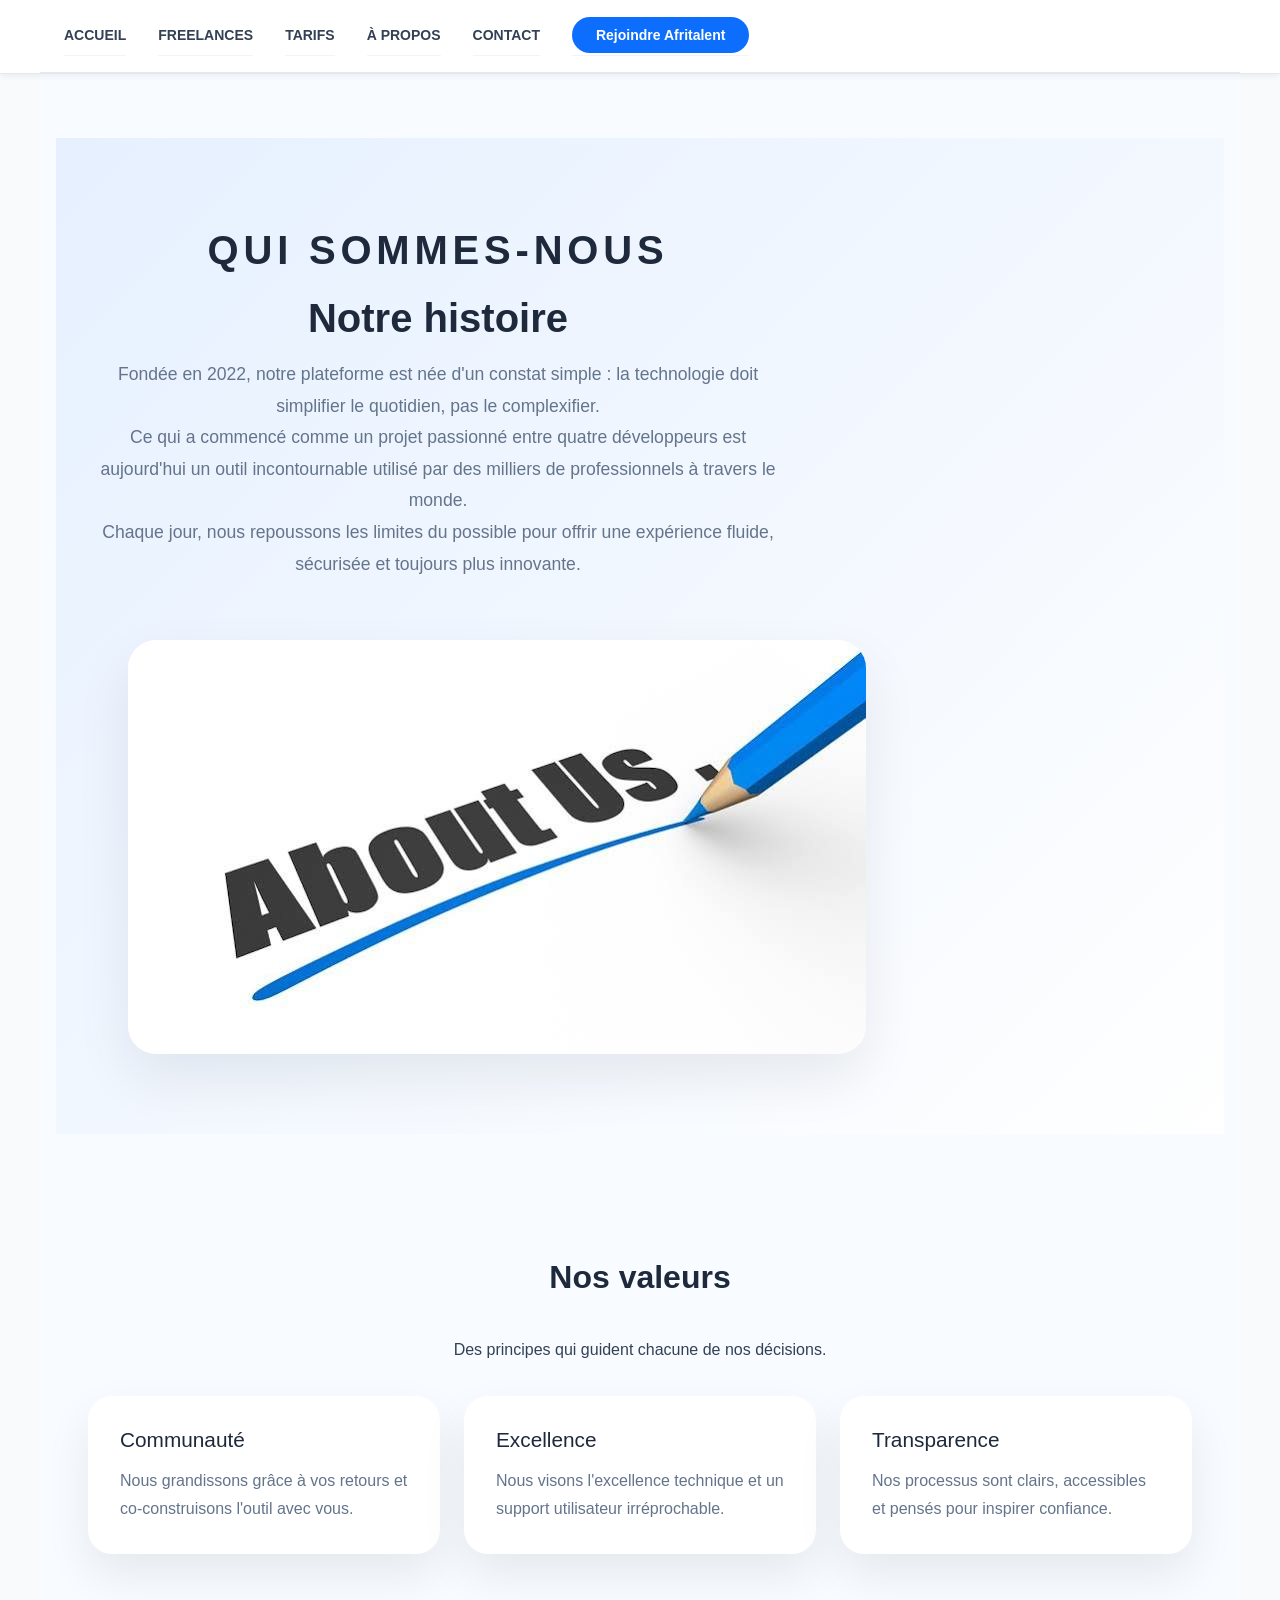
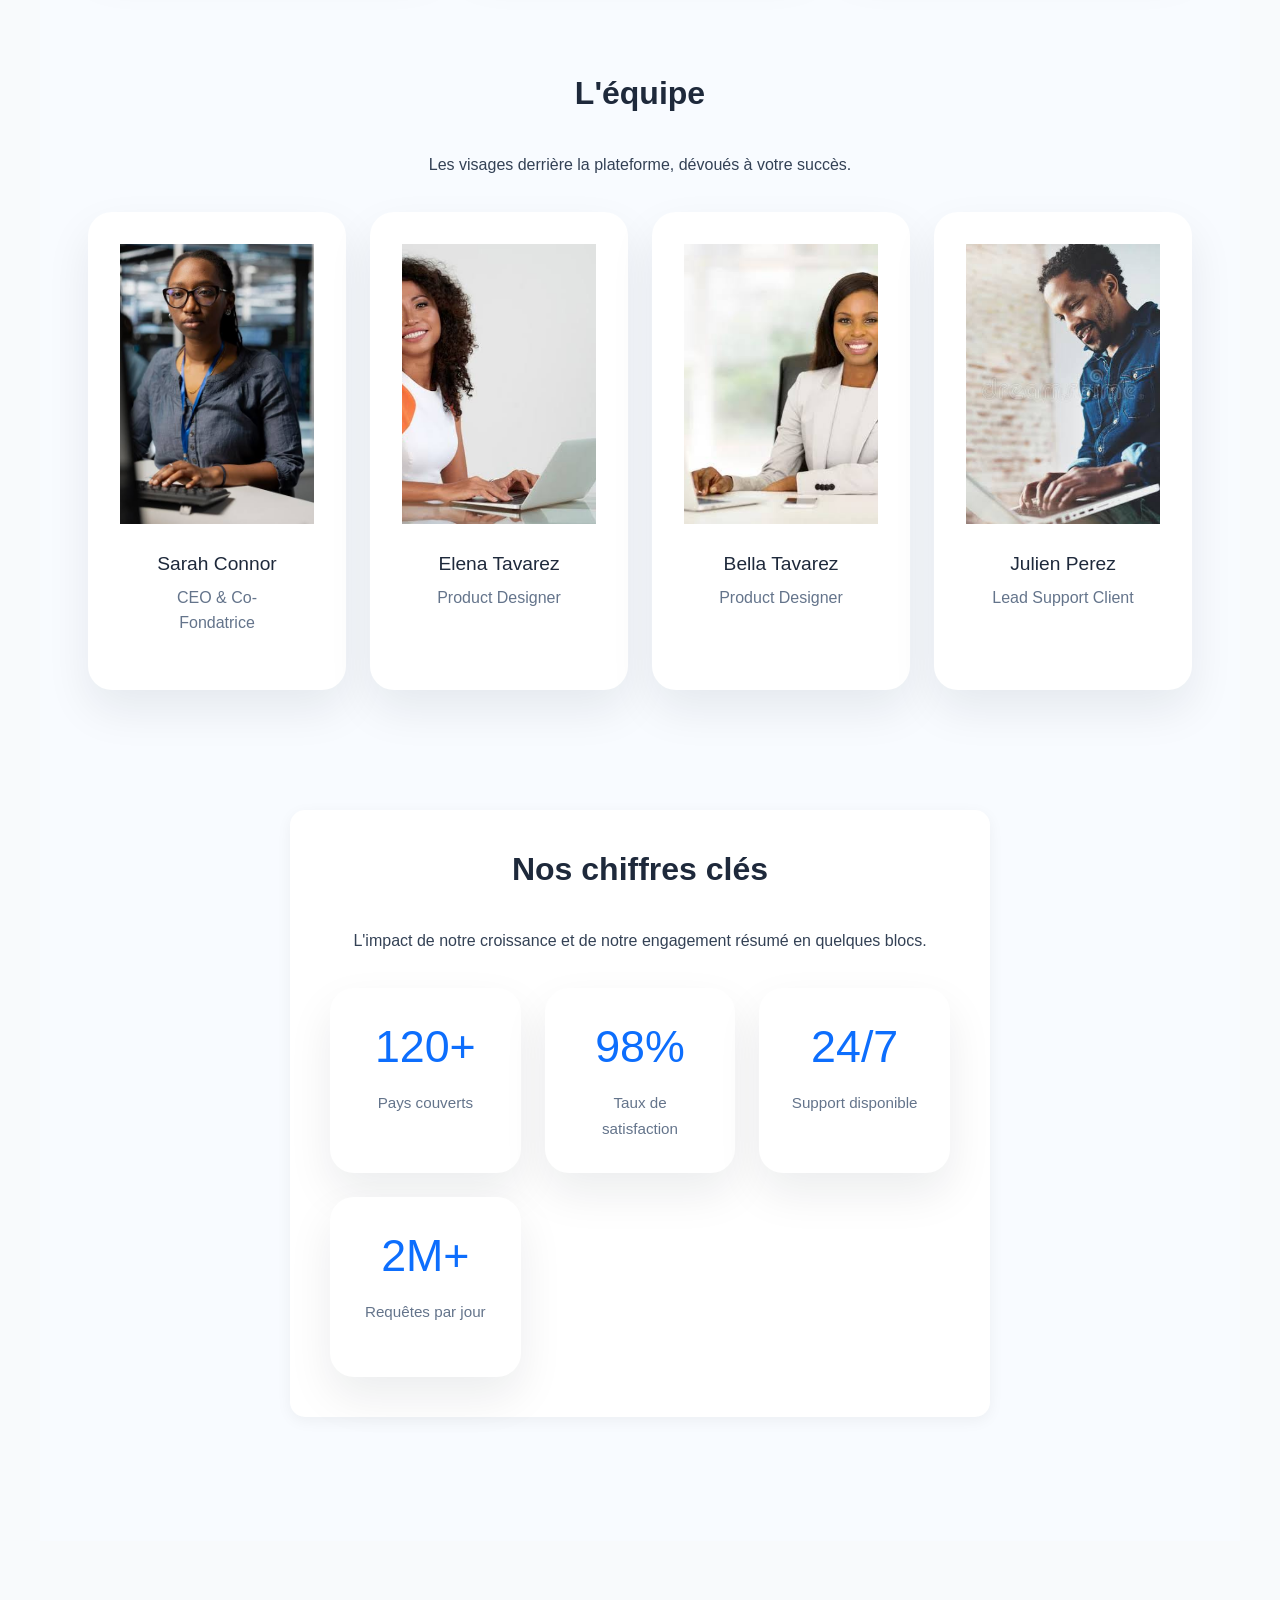
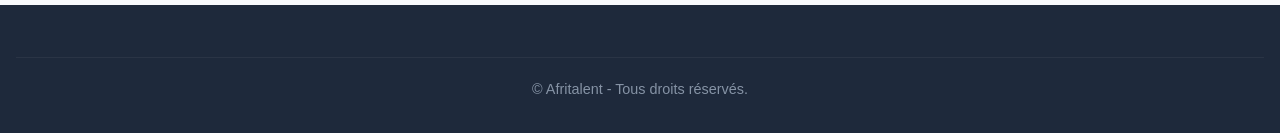
==== commit c98a5c36: "CSS : Bento Grid, sections hero et catégories, effets hover" ====
--- a/about.html
+++ b/about.html
@@ -3,7 +3,7 @@
 <head>
     <meta charset="UTF-8">
     <meta name="viewport" content="width=device-width, initial-scale=1.0">
-    <title>À PROPOS</title>
+    <title>Afritalent / À PROPOS</title>
     <link href="https://cdn.jsdelivr.net/npm/bootstrap@5.3.0/dist/css/bootstrap.min.css" rel="stylesheet">
     <link rel="stylesheet" href="css/style.css">
 </head>
--- a/css/style.css
+++ b/css/style.css
@@ -1787,4 +1787,388 @@
         display: flex;
         flex-direction: column;
     }
-}+}
+/* ==========================================================================
+   1. CODE DU COMMIT 3 (Tu le laisses au début de ton fichier)
+   ========================================================================== */
+:root {
+    --primary-color: #0d6efd;
+    /* ... tes variables, ton reset, ta navbar, etc. ... */
+}
+
+/* ==========================================================================
+   2. CODE DU COMMIT 4 (Tu viens le coller ici, juste en dessous)
+   ========================================================================== */
+   
+/* --- SECTION HERO --- */
+.hero {
+    display: flex;
+    /* ... le style asymétrique ... */
+}
+
+/* --- BENTO GRID --- */
+.bento-grid {
+    display: grid;
+    grid-template-columns: repeat(3, 1fr);
+    /* ... le style du bento ... */
+}
+
+/* --- EFFETS HOVER DES CATÉGORIES --- */
+.category-card {
+    transition: all 0.3s ease;
+}
+.category-card:hover {
+    transform: translateY(-8px);
+    box-shadow: 0 20px 30px rgba(0,0,0,0.08);
+}
+
+/* --- CAROUSEL TÉMOIGNAGES --- */
+.testimonial-carousel {
+    padding: 1.5rem 0;
+}
+.testimonial-card {
+    background-color: #ffffff;
+    padding: 2rem;
+    border-radius: 28px;
+    box-shadow: 0 25px 60px rgba(15, 23, 42, 0.08);
+    text-align: center;
+    max-width: 720px;
+    margin: 0 auto;
+}
+.testimonial-img {
+    width: 96px;
+    height: 96px;
+    border-radius: 50%;
+    object-fit: cover;
+    margin: 0 auto 1.25rem;
+}
+.testimonial-text {
+    font-size: 1.1rem;
+    line-height: 1.8;
+    color: #334155;
+    margin: 0 0 1rem;
+}
+.testimonial-author {
+    font-weight: 700;
+    color: #0d6efd;
+}
+
+.hero {
+    display: flex;
+    gap: 3rem;
+    align-items: center;
+    padding: 5rem 1.5rem;
+}
+.hero-content {
+    flex: 1;
+    max-width: 640px;
+}
+.hero-content h1 {
+    font-size: clamp(2.8rem, 4vw, 4.2rem);
+    line-height: 1.04;
+    margin-bottom: 1.25rem;
+}
+.hero-content p {
+    color: #64748b;
+    font-size: 1.05rem;
+    max-width: 640px;
+}
+.hero-actions {
+    display: flex;
+    flex-wrap: wrap;
+    gap: 1rem;
+    margin-top: 2rem;
+}
+.hero-actions button,
+.hero-actions .btn-main,
+.hero-actions .btn-secondary {
+    border-radius: 999px;
+    padding: 1rem 1.9rem;
+    font-weight: 700;
+    transition: transform 0.2s ease, background-color 0.2s ease, color 0.2s ease;
+}
+.btn-main {
+    background-color: var(--primary-color);
+    color: #ffffff;
+    border: none;
+}
+.btn-main:hover {
+    background-color: #0b5ed7;
+}
+.btn-secondary {
+    background-color: rgba(13, 110, 253, 0.1);
+    color: var(--primary-color);
+    border: 1px solid rgba(13, 110, 253, 0.2);
+}
+.btn-secondary:hover {
+    background-color: rgba(13, 110, 253, 0.15);
+}
+
+.hero-stats {
+    display: grid;
+    grid-template-columns: repeat(3, minmax(140px, 1fr));
+    gap: 1rem;
+    margin-top: 2.5rem;
+}
+.hero-stat {
+    background-color: #ffffff;
+    padding: 1.5rem;
+    border-radius: 24px;
+    box-shadow: 0 18px 40px rgba(15, 23, 42, 0.04);
+}
+.hero-stat strong {
+    font-size: 2rem;
+    display: block;
+    margin-bottom: 0.5rem;
+    color: var(--primary-color);
+}
+
+.hero-image {
+    flex: 1;
+    display: flex;
+    justify-content: center;
+}
+.hero-image img {
+    width: 100%;
+    max-width: 560px;
+    border-radius: 28px;
+    box-shadow: 0 30px 70px rgba(15, 23, 42, 0.12);
+}
+
+section.how-it-works {
+    padding: 80px 20px;
+}
+section.how-it-works h2 {
+    margin-bottom: 2rem;
+}
+section.how-it-works .card-grid {
+    display: grid;
+    gap: 2rem;
+    grid-template-columns: repeat(3, minmax(280px, 1fr));
+    align-items: stretch;
+    justify-content: center;
+    grid-auto-rows: 1fr;
+    max-width: 1200px;
+    margin: 0 auto;
+}
+section.how-it-works .card-grid article {
+    background-color: #ffffff;
+    border-radius: 24px;
+    padding: 2rem;
+    box-shadow: 0 24px 60px rgba(15, 23, 42, 0.06);
+    position: relative;
+    overflow: hidden;
+    min-height: 100%;
+    display: flex;
+    flex-direction: column;
+    justify-content: flex-start;
+}
+section.how-it-works .card-grid article span {
+    font-size: 2rem;
+    color: rgba(13,110,253,0.1);
+    position: absolute;
+    top: 1.5rem;
+    right: 1.5rem;
+    font-weight: 800;
+}
+section.how-it-works .card-grid article img {
+    height: 88px;
+    margin-bottom: 1.5rem;
+    object-fit: contain;
+}
+section.how-it-works .card-grid article h3 {
+    margin-bottom: 0.75rem;
+}
+section.how-it-works .card-grid article p {
+    color: #64748b;
+    line-height: 1.8;
+    margin-top: 1rem;
+}
+
+.categories-grid {
+    display: grid;
+    grid-template-columns: repeat(auto-fit, minmax(220px, 1fr));
+    gap: 1.5rem;
+    margin-top: 2rem;
+}
+.category-card {
+    background-color: #ffffff;
+    padding: 2rem;
+    border-radius: 24px;
+    box-shadow: 0 20px 50px rgba(15, 23, 42, 0.06);
+    text-align: center;
+    transition: transform 0.3s ease, box-shadow 0.3s ease;
+}
+.category-card:hover {
+    transform: translateY(-6px);
+    box-shadow: 0 28px 60px rgba(15, 23, 42, 0.1);
+}
+.category-card i {
+    display: inline-flex;
+    width: 3.2rem;
+    height: 3.2rem;
+    align-items: center;
+    justify-content: center;
+    margin-bottom: 1rem;
+    font-size: 1.4rem;
+    color: var(--primary-color);
+    background-color: rgba(13, 110, 253, 0.1);
+    border-radius: 50%;
+}
+.category-card h3 {
+    margin-bottom: 0.75rem;
+}
+.category-card p {
+    margin: 0;
+    color: #64748b;
+}
+
+.hero-actions a,
+.hero-actions button {
+    display: inline-flex;
+    align-items: center;
+    justify-content: center;
+    text-decoration: none;
+}
+
+header nav {
+    display: flex;
+    align-items: center;
+    justify-content: space-between;
+    max-width: 1200px;
+    margin: 0 auto;
+    padding: 1rem 1.5rem;
+}
+.brand img {
+    max-height: 45px;
+}
+.menu-toggle {
+    display: none;
+    appearance: none;
+    border: none;
+    background: transparent;
+    width: 44px;
+    height: 44px;
+    cursor: pointer;
+    position: relative;
+}
+.menu-toggle span,
+.menu-toggle span::before,
+.menu-toggle span::after {
+    display: block;
+    width: 24px;
+    height: 3px;
+    background-color: var(--dark-color);
+    border-radius: 999px;
+    position: absolute;
+    left: 50%;
+    transform: translateX(-50%);
+}
+.menu-toggle span::before {
+    content: '';
+    top: -7px;
+}
+.menu-toggle span::after {
+    content: '';
+    top: 7px;
+}
+
+.nav-links {
+    display: flex;
+    align-items: center;
+    gap: 1.75rem;
+    list-style: none;
+    margin: 0;
+    padding: 0;
+}
+.nav-links li a {
+    color: var(--dark-color);
+    text-decoration: none;
+    font-weight: 600;
+    text-transform: uppercase;
+    font-size: 0.95rem;
+}
+.nav-links li a:hover {
+    color: var(--primary-color);
+}
+.nav-cta {
+    padding: 0.9rem 1.75rem;
+    border-radius: 999px;
+    background-color: var(--primary-color);
+    color: #ffffff;
+}
+.nav-cta:hover {
+    background-color: #0b5ed7;
+}
+
+@media (max-width: 992px) {
+    .hero {
+        flex-direction: column-reverse;
+        text-align: center;
+        gap: 2rem;
+    }
+    .hero-content {
+        max-width: 100%;
+    }
+    .hero-stats {
+        grid-template-columns: repeat(auto-fit, minmax(140px, 1fr));
+    }
+}
+
+@media (max-width: 768px) {
+    .hero {
+        padding: 3rem 1rem;
+    }
+    header nav {
+        padding: 1rem;
+    }
+    .menu-toggle {
+        display: block;
+    }
+    .nav-links {
+        position: absolute;
+        top: 100%;
+        right: 1rem;
+        left: 1rem;
+        background: #ffffff;
+        flex-direction: column;
+        align-items: stretch;
+        gap: 0;
+        border-radius: 24px;
+        padding: 1rem;
+        border: 1px solid #e5e7eb;
+        display: none;
+        box-shadow: 0 20px 40px rgba(15, 23, 42, 0.08);
+    }
+    .nav-links.show {
+        display: flex;
+    }
+    .nav-links li {
+        width: 100%;
+    }
+    .nav-links li a {
+        width: 100%;
+        display: block;
+        padding: 0.85rem 1rem;
+        text-transform: none;
+    }
+    .nav-cta {
+        width: 100%;
+        text-align: center;
+    }
+    .card-grid,
+    .categories-grid {
+        grid-template-columns: 1fr;
+    }
+    .hero-actions {
+        justify-content: center;
+    }
+}
+
+/* ==========================================================================
+   1. CODE DU COMMIT 3 (Tu le laisses au début de ton fichier)
+   ========================================================================== */
+:root {
+    --primary-color: #0d6efd;
+    /* ... tes variables, ton reset, ta navbar, etc. ... */
+}
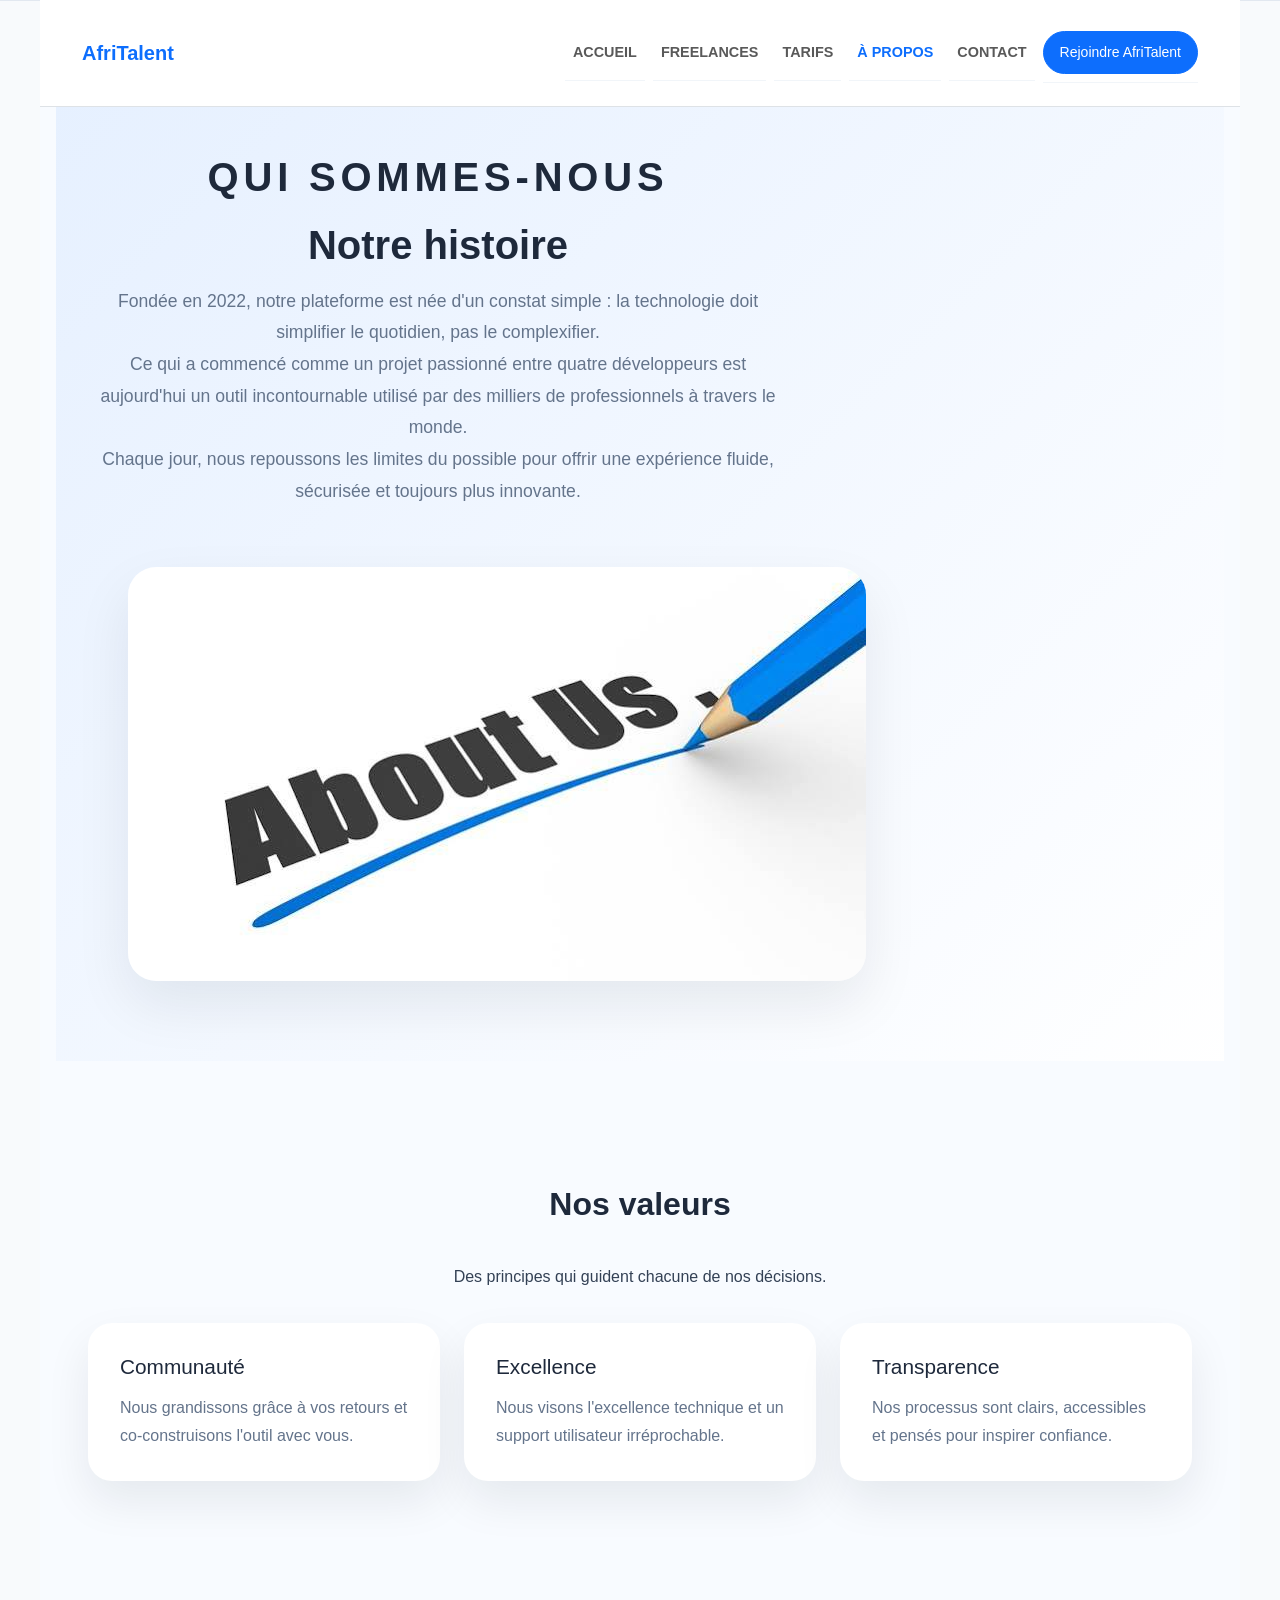
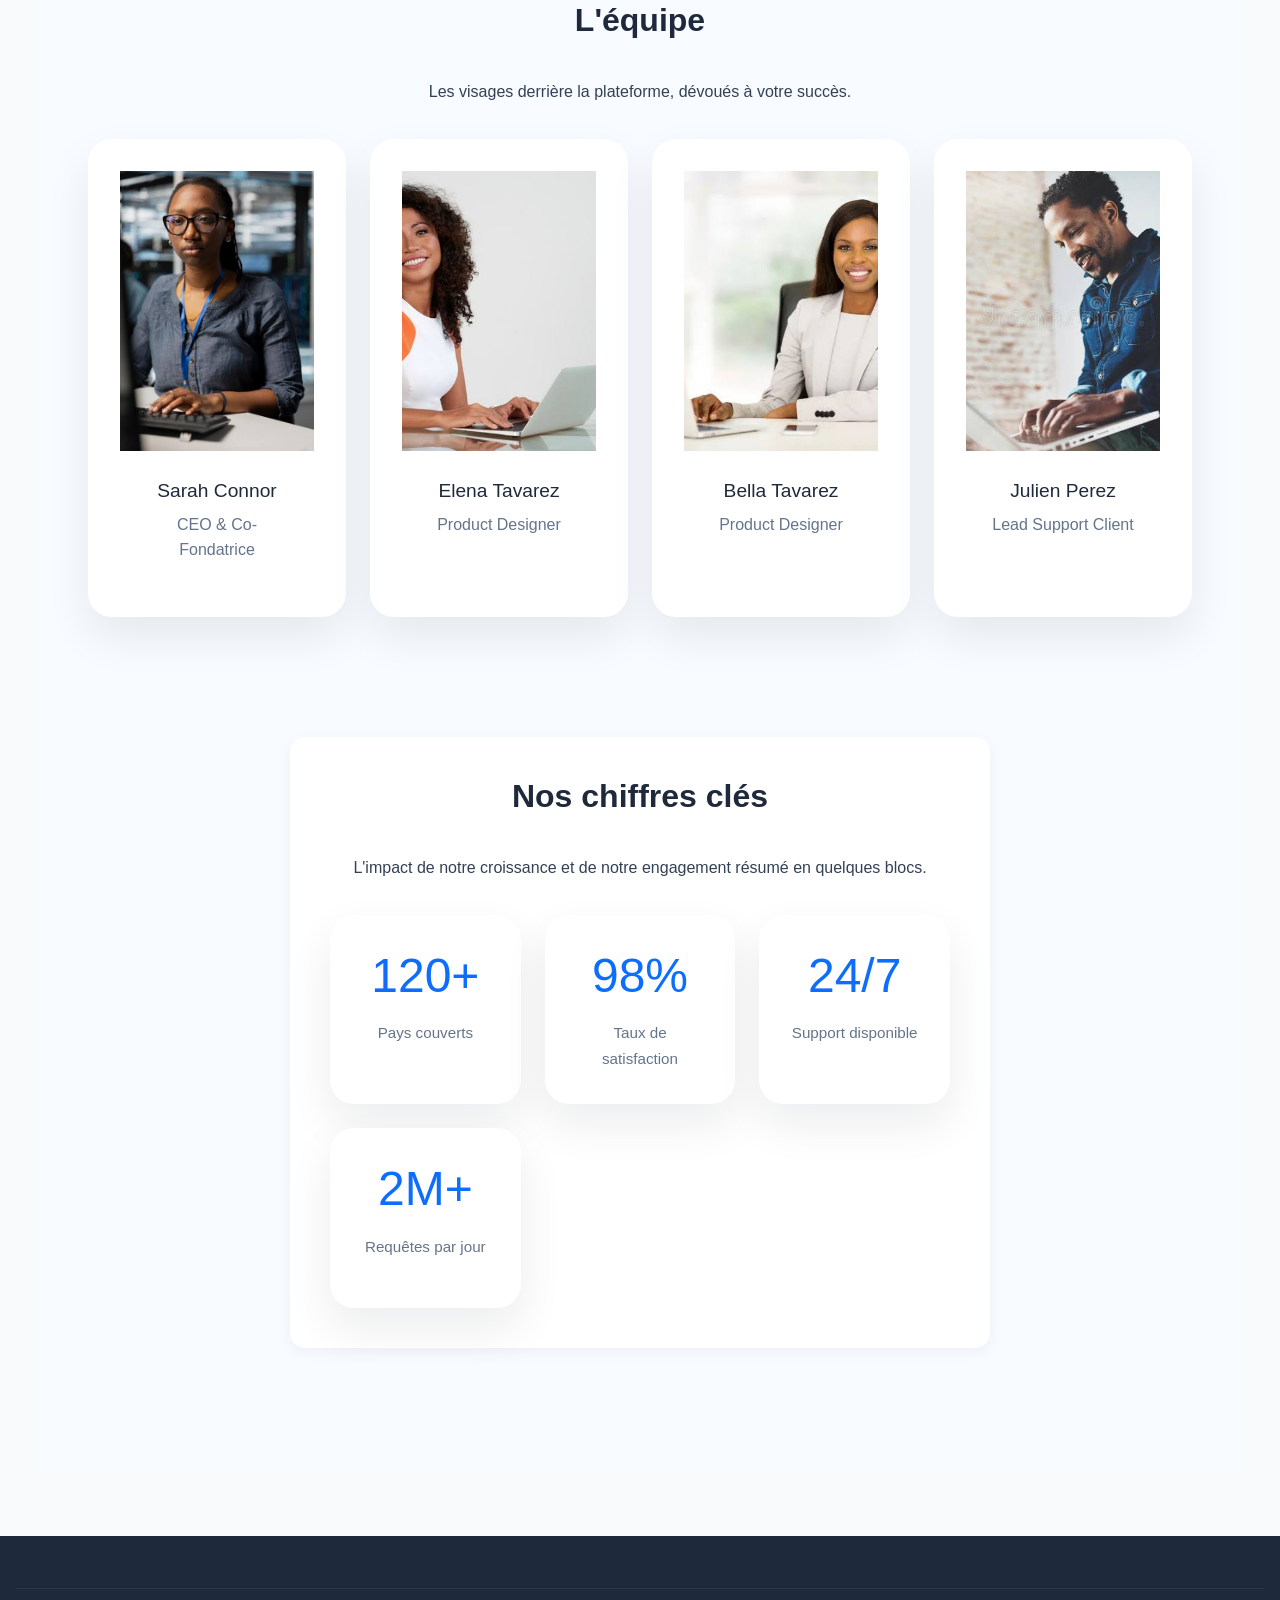
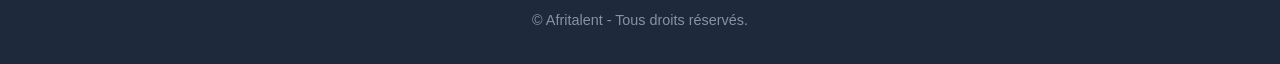
==== commit 7a28a3fd: "CSS : responsive design mobile et tablette, media queries" ====
--- a/about.html
+++ b/about.html
@@ -5,22 +5,35 @@
     <meta name="viewport" content="width=device-width, initial-scale=1.0">
     <title>Afritalent / À PROPOS</title>
     <link href="https://cdn.jsdelivr.net/npm/bootstrap@5.3.0/dist/css/bootstrap.min.css" rel="stylesheet">
+    <link rel="stylesheet" href="https://cdn.jsdelivr.net/npm/bootstrap-icons@1.11.3/font/bootstrap-icons.min.css">
     <link rel="stylesheet" href="css/style.css">
 </head>
 <body>
+   
+         <!-- 1. NAVBAR RESPONSIVE FIXE (Menu Hamburger) -->
+        
     <header>
-        <nav aria-label="Navigation principale">
-            <ul>
-                <li><a href="index.html">ACCUEIL</a></li>
-                <li><a href="freelances.html">FREELANCES</a></li>
-                <li><a href="tarifs.html">TARIFS</a></li>
-                <li><a href="about.html">À PROPOS</a></li>
-                <li><a href="contact.html">CONTACT</a></li>
-                <li><a href="#Afritalent">Rejoindre Afritalent</a></li>
-            </ul>
+        <nav class="navbar navbar-expand-md navbar-light bg-white border-bottom fixed-top" aria-label="Navigation principale">
+            <div class="container">
+                <a class="navbar-brand fw-bold text-primary" href="index.html">AfriTalent</a>
+                
+                <button class="navbar-toggler" type="button" data-bs-toggle="collapse" data-bs-target="#navbarNav" aria-controls="navbarNav" aria-expanded="false" aria-label="Toggle navigation">
+                    <span class="navbar-toggler-icon"></span>
+                </button>
+                
+                <div class="collapse navbar-collapse justify-content-end" id="navbarNav">
+                    <ul class="navbar-nav gap-2 text-center pt-3 pt-md-0">
+                        <li class="nav-item"><a class="nav-link" href="index.html">ACCUEIL</a></li>
+                        <li class="nav-item"><a class="nav-link" href="freelances.html">FREELANCES</a></li>
+                        <li class="nav-item"><a class="nav-link" href="tarifs.html">TARIFS</a></li>
+                        <li class="nav-item"><a class="nav-link active fw-bold text-primary" href="about.html">À PROPOS</a></li>
+                        <li class="nav-item"><a class="nav-link" href="contact.html">CONTACT</a></li>
+                        <li class="nav-item"><a class="btn btn-primary btn-sm text-white px-3 mt-2 mt-md-0" href="#Afritalent">Rejoindre AfriTalent</a></li>
+                    </ul>
+                </div>
+            </div>
         </nav>
     </header>
-
     <main class="about-page">
         <section class="about-hero">
             <div class="container">
--- a/css/style.css
+++ b/css/style.css
@@ -1788,17 +1788,17 @@
         flex-direction: column;
     }
 }
-/* ==========================================================================
-   1. CODE DU COMMIT 3 (Tu le laisses au début de ton fichier)
-   ========================================================================== */
+
+   /* 1. CODE DU COMMIT 3 (Tu le laisses au début de ton fichier) */
+
 :root {
     --primary-color: #0d6efd;
     /* ... tes variables, ton reset, ta navbar, etc. ... */
 }
 
-/* ==========================================================================
-   2. CODE DU COMMIT 4 (Tu viens le coller ici, juste en dessous)
-   ========================================================================== */
+
+   /* 2. CODE DU COMMIT 4 (Tu viens le coller ici, juste en dessous)
+   */
    
 /* --- SECTION HERO --- */
 .hero {
@@ -2165,10 +2165,235 @@
     }
 }
 
-/* ==========================================================================
-   1. CODE DU COMMIT 3 (Tu le laisses au début de ton fichier)
-   ========================================================================== */
+
+   /* 1. CODE DU COMMIT 3 (Tu le laisses au début de ton fichier) */
+   
 :root {
     --primary-color: #0d6efd;
     /* ... tes variables, ton reset, ta navbar, etc. ... */
 }
+
+
+   /* COMMIT 5 : RESPONSIVE DESIGN & MEDIA QUERIES */
+   
+
+
+   /* A. MOBILE FIRST (Par défaut, adapté pour mobile ~375px) */
+   
+.freelances-hero h1 {
+    font-size: 2rem; /* Titre plus petit sur mobile pour éviter les coupures */
+    font-weight: 800;
+}
+
+.freelances-hero p {
+    font-size: 1rem;
+}
+
+.feature-img-wrapper {
+    width: 100%;
+    height: 180px; /* Image légèrement réduite sur smartphone */
+    overflow: hidden;
+}
+
+
+   /* B. TABLETTE (Écrans supérieurs ou égaux à 768px) */
+  
+@media (min-width: 768px) {
+    .freelances-hero h1 {
+        font-size: 2.5rem; /* Le titre grandit sur tablette */
+    }
+    
+    .feature-img-wrapper {
+        height: 200px;
+    }
+}
+
+
+   /* C. DESKTOP / ORDINATEUR (Écrans supérieurs ou égaux à 1200px) */
+  
+@media (min-width: 1200px) {
+    .freelances-hero h1 {
+        font-size: 3.2rem; /* Titre géant et expressif sur grand écran */
+    }
+    
+    .freelances-hero p {
+        font-size: 1.25rem; /* Texte d'introduction plus aéré */
+    }
+    
+    .feature-card {
+        /* On renforce un peu l'effet hover du Commit 4 sur ordinateur */
+        margin-bottom: 0; 
+    }
+}
+
+
+   /* COMMIT 5 : RESPONSIVE DESIGN - PAGE TARIFS */
+  
+
+/* --- Base Mobile First (Adapté par défaut pour les écrans de 375px) --- */
+.pricing-hero h1 {
+    font-size: 1.85rem;
+    font-weight: 800;
+}
+
+.pricing-hero h1 span {
+    color: #0d6efd; /* Reprend la touche de couleur dynamique du commit 4 */
+}
+
+/* On fluidifie l'affichage des prix sur smartphone */
+.pricing-card {
+    transition: transform 0.3s ease, box-shadow 0.3s ease;
+}
+
+/* --- Breakpoint Tablette (>= 768px) --- */
+@media (min-width: 768px) {
+    .pricing-hero h1 {
+        font-size: 2.4rem;
+    }
+}
+
+/* --- Breakpoint Desktop (>= 1200px) --- */
+@media (min-width: 1200px) {
+    .pricing-hero h1 {
+        font-size: 3rem;
+    }
+    
+    /* Effet d'accentuation visuelle uniquement sur ordinateur */
+    .pricing-card:hover {
+        transform: scale(1.03);
+        box-shadow: 0 15px 30px rgba(13, 110, 253, 0.1);
+    }
+}
+
+   /* COMMIT 5 : RESPONSIVE DESIGN & MEDIA QUERIES */
+   
+
+
+   /* A. MOBILE FIRST (Par défaut, adapté pour mobile ~375px) */
+   
+.freelances-hero h1 {
+    font-size: 2rem; /* Titre plus petit sur mobile pour éviter les coupures */
+    font-weight: 800;
+}
+
+.freelances-hero p {
+    font-size: 1rem;
+}
+
+.feature-img-wrapper {
+    width: 100%;
+    height: 180px; /* Image légèrement réduite sur smartphone */
+    overflow: hidden;
+}
+
+
+   /* B. TABLETTE (Écrans supérieurs ou égaux à 768px) */
+  
+@media (min-width: 768px) {
+    .freelances-hero h1 {
+        font-size: 2.5rem; /* Le titre grandit sur tablette */
+    }
+    
+    .feature-img-wrapper {
+        height: 200px;
+    }
+}
+
+
+   /* C. DESKTOP / ORDINATEUR (Écrans supérieurs ou égaux à 1200px) */
+  
+@media (min-width: 1200px) {
+    .freelances-hero h1 {
+        font-size: 3.2rem; /* Titre géant et expressif sur grand écran */
+    }
+    
+    .freelances-hero p {
+        font-size: 1.25rem; /* Texte d'introduction plus aéré */
+    }
+    
+    .feature-card {
+        /* On renforce un peu l'effet hover du Commit 4 sur ordinateur */
+        margin-bottom: 0; 
+    }
+}
+
+
+   /* COMMIT 5 : RESPONSIVE DESIGN - PAGE À PROPOS */
+   
+
+/* --- Ajustements Fluides Mobile First (< 576px) --- */
+.about-hero h1 {
+    font-size: 2rem;
+}
+
+.value-card, .member-card, .stat-card {
+    transition: transform 0.3s ease, box-shadow 0.3s ease;
+}
+
+/* Évite les débordements de texte sur les petits écrans de 375px */
+.stat-card h3 {
+    font-size: 1.85rem;
+}
+
+/* --- Media Query Tablette (>= 768px) --- */
+@media (min-width: 768px) {
+    .about-hero h1 {
+        font-size: 2.75rem;
+    }
+    
+    .stat-card h3 {
+        font-size: 2.25rem;
+    }
+}
+
+/* --- Media Query Desktop (>= 992px) --- */
+@media (min-width: 992px) {
+    .about-hero h1 {
+        font-size: 3.5rem;
+    }
+
+    .stat-card h3 {
+        font-size: 3rem;
+    }
+}
+
+   /* COMMIT 5 : RESPONSIVE DESIGN - PAGE CONTACT */
+ 
+
+/* --- Configuration Globale Mobile First (< 768px) --- */
+.contact-intro h1 {
+    font-size: 2.2rem;
+    font-weight: 800;
+}
+
+.contact-intro h1 span {
+    color: #0d6efd; /* Touche dynamique Commit 4 */
+}
+
+/* On force les champs de saisie à avoir une hauteur adaptée au tactile sur mobile */
+.form-control, .form-select {
+    font-size: 1rem;
+}
+
+/* --- Media Query Tablette (>= 768px) --- */
+@media (min-width: 768px) {
+    .contact-intro h1 {
+        font-size: 2.8rem;
+    }
+}
+
+/* --- Media Query Desktop (>= 1200px) --- */
+@media (min-width: 1200px) {
+    .contact-intro h1 {
+        font-size: 3.5rem;
+    }
+    
+    /* Légère animation sur la carte formulaire au survol (Optionnel Commit 4) */
+    .contact-form {
+        transition: box-shadow 0.3s ease;
+    }
+    
+    .contact-form:hover {
+        box-shadow: 0 15px 30px rgba(0, 0, 0, 0.08) ;
+    }
+}
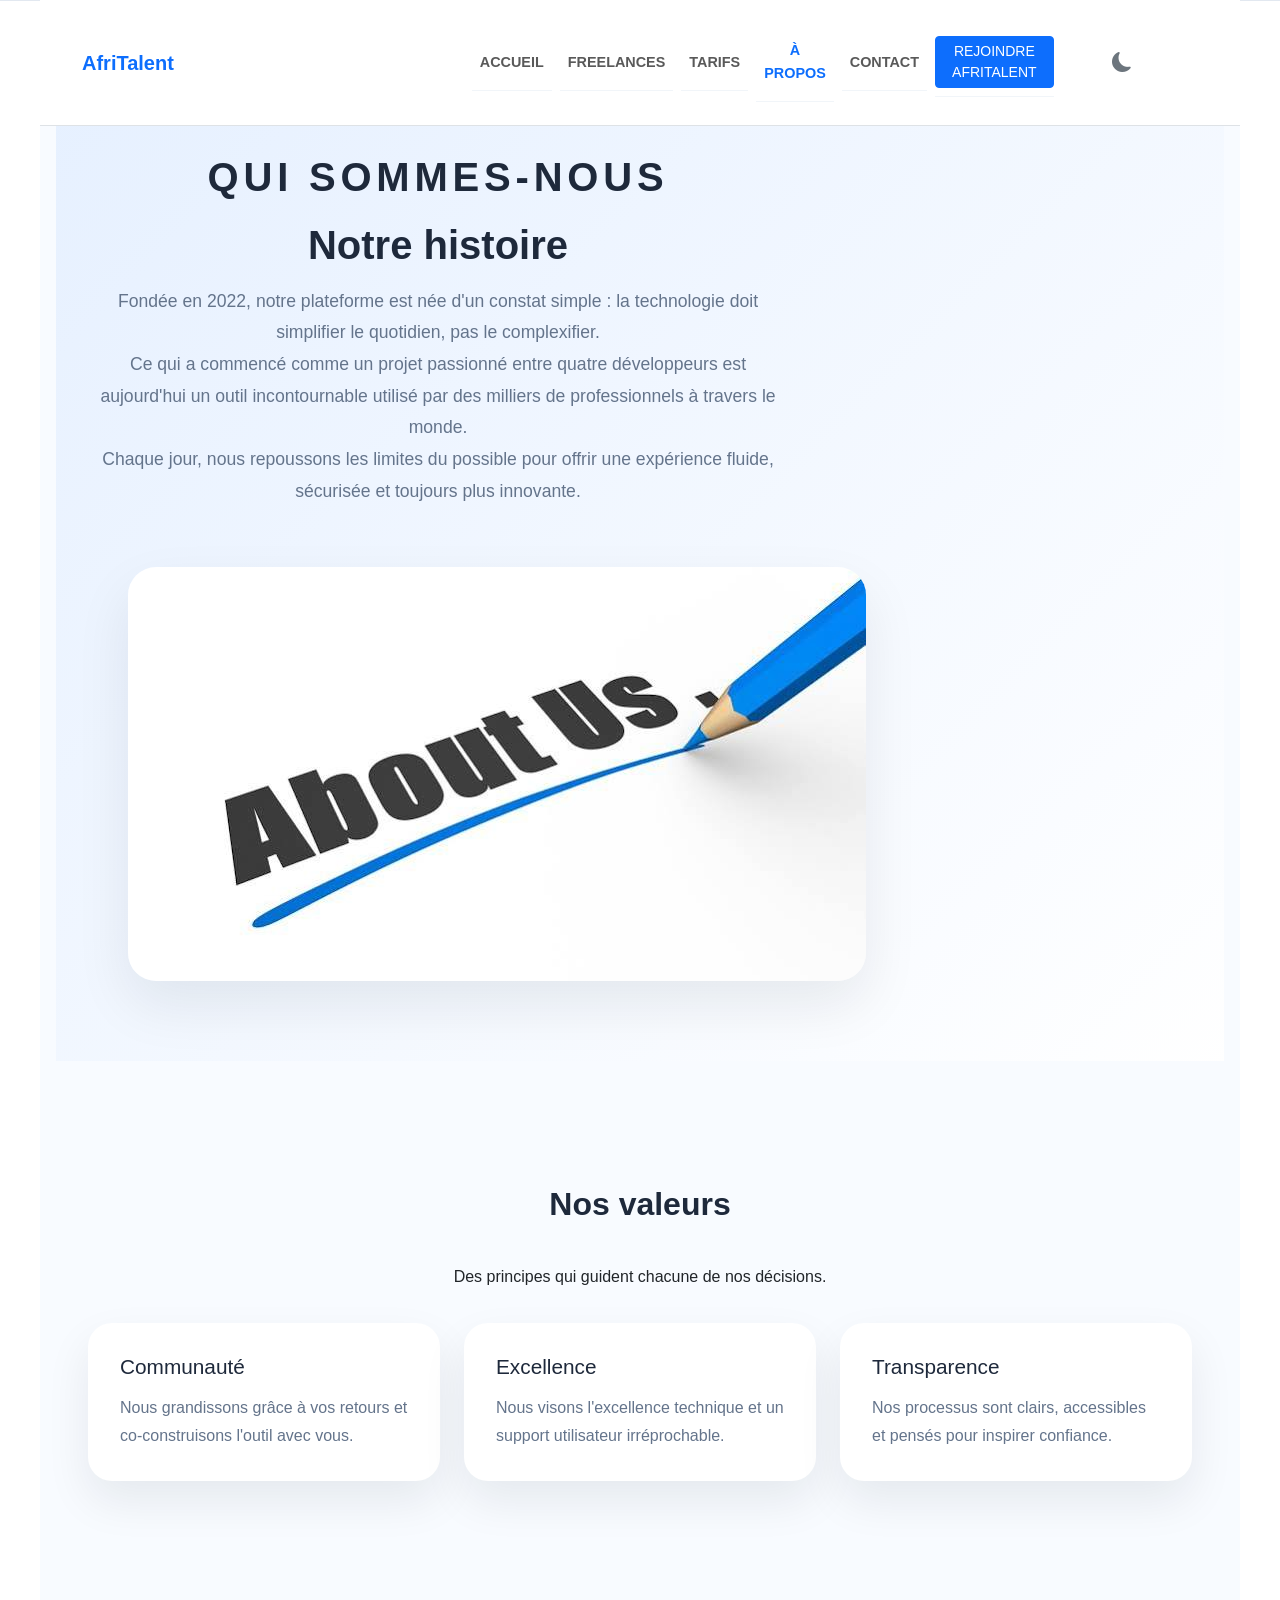
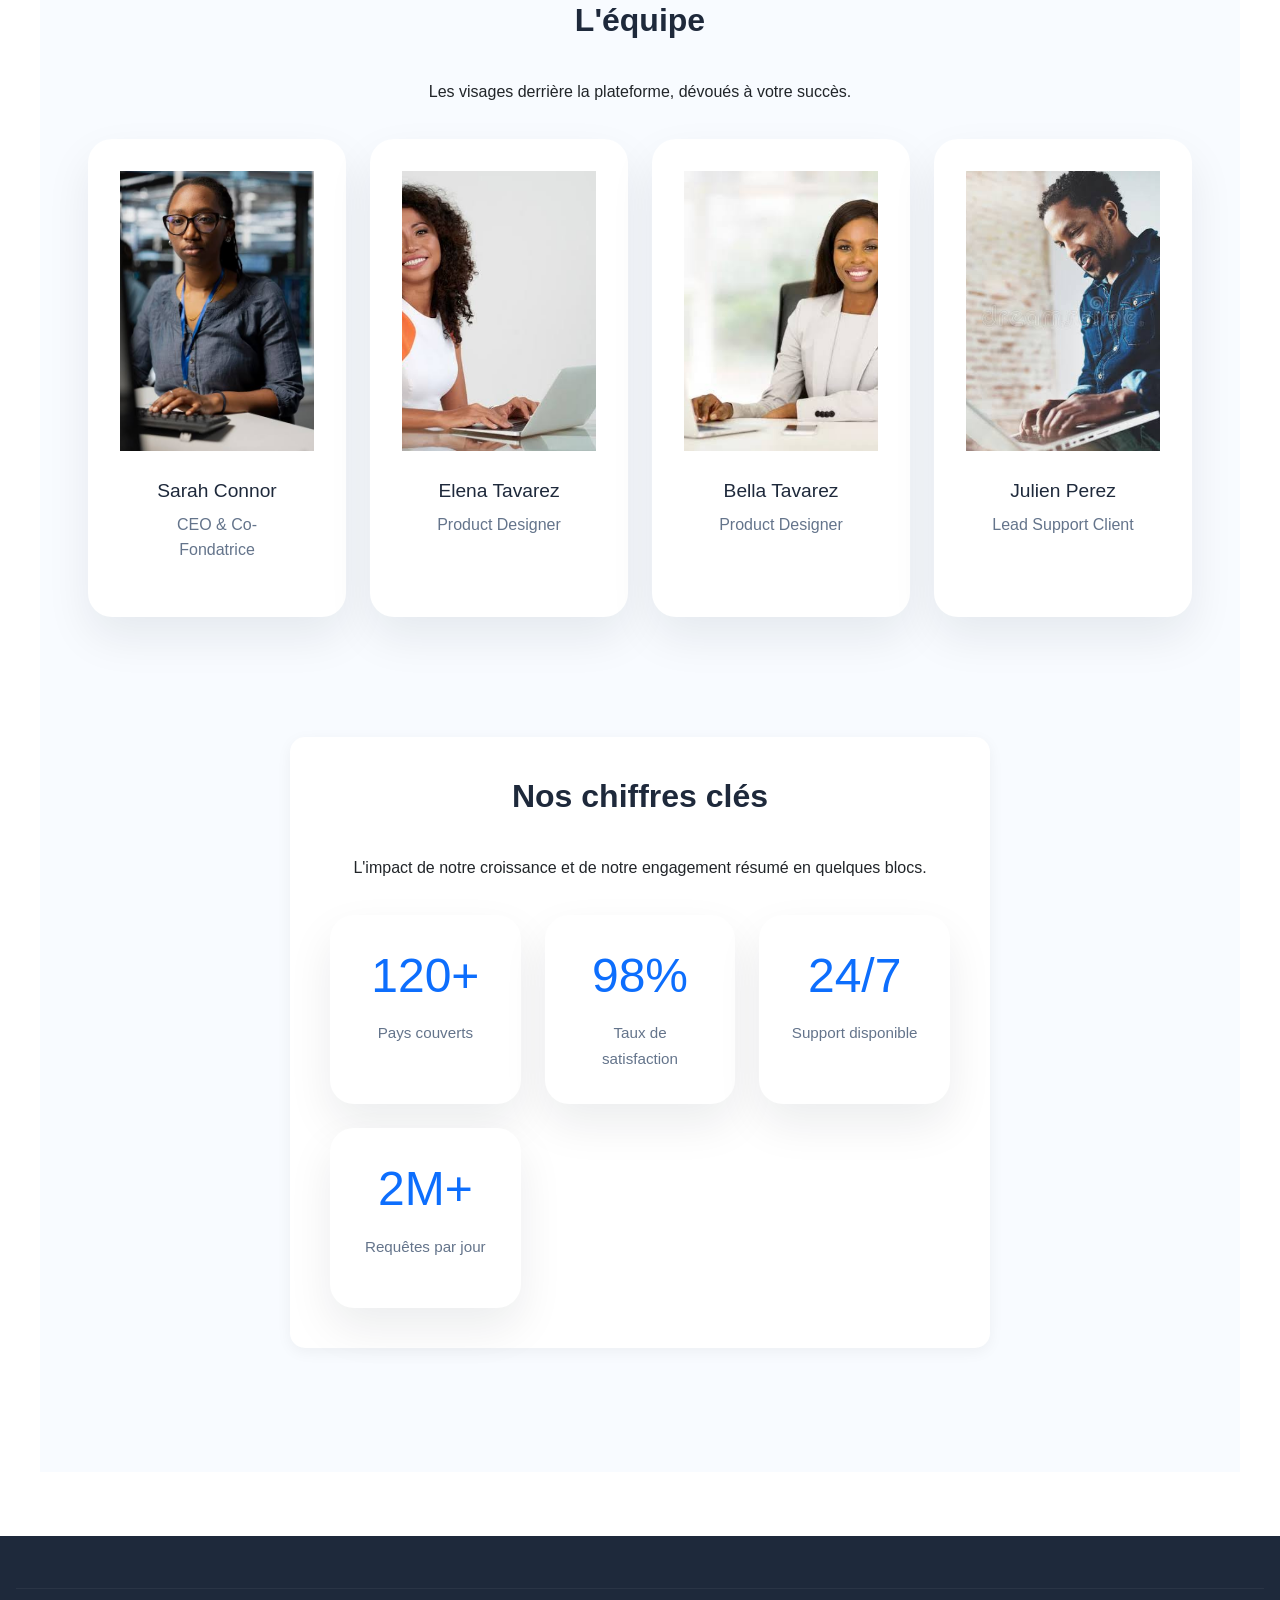
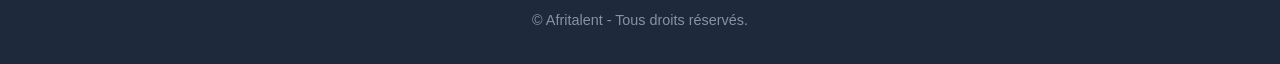
==== commit faf1e496: "JS : dark mode avec localStorage, navbar dynamique au scroll" ====
--- a/about.html
+++ b/about.html
@@ -29,6 +29,9 @@
                         <li class="nav-item"><a class="nav-link active fw-bold text-primary" href="about.html">À PROPOS</a></li>
                         <li class="nav-item"><a class="nav-link" href="contact.html">CONTACT</a></li>
                         <li class="nav-item"><a class="btn btn-primary btn-sm text-white px-3 mt-2 mt-md-0" href="#Afritalent">Rejoindre AfriTalent</a></li>
+                        <button id="theme-toggle" class="btn btn-link text-secondary fs-5 p-0 me-3" aria-label="Changer de thème">
+    <i class="bi bi-moon-fill" id="theme-toggle-icon"></i>
+</button>
                     </ul>
                 </div>
             </div>
@@ -145,6 +148,9 @@
     <footer>
         <p>© Afritalent - Tous droits réservés.</p>
     </footer>
+    <button id="back-to-top" class="btn btn-primary rounded-circle position-fixed bottom-0 end-0 m-4 d-none shadow-sm" aria-label="Retour en haut">
+        <i class="bi bi-arrow-up"></i>
+    </button>
 
     <script src="https://cdn.jsdelivr.net/npm/bootstrap@5.3.0/dist/js/bootstrap.bundle.min.js"></script>
     <script src="js/main.js"></script>
--- a/css/style.css
+++ b/css/style.css
@@ -33,11 +33,22 @@
 }
 
 header {
-    background-color: #ffffff;
-    box-shadow: 0 2px 10px rgba(0, 0, 0, 0.1);
+    background-color: transparent;
     position: sticky;
     top: 0;
     z-index: 1000;
+}
+
+header nav {
+    background-color: rgba(255, 255, 255, 0.95);
+    transition: background-color 0.3s ease, box-shadow 0.3s ease, transform 0.3s ease, padding 0.3s ease;
+}
+
+header nav.scrolled {
+    background-color: rgba(255, 255, 255, 1);
+    box-shadow: 0 15px 35px rgba(0, 0, 0, 0.12);
+    transform: translateY(-1px);
+    padding: 8px 20px;
 }
 
 header nav > div {
@@ -116,6 +127,20 @@
     border-radius: 8px;
     border: none;
     transition: 0.3s;
+}
+
+#back-to-top {
+    width: 50px;
+    height: 50px;
+    display: grid;
+    place-items: center;
+    font-size: 1.1rem;
+    z-index: 1050;
+    transition: transform 0.25s ease, opacity 0.25s ease;
+}
+
+#back-to-top:hover {
+    transform: translateY(-2px);
 }
 
 section:nth-of-type(1) button:first-of-type {
@@ -454,6 +479,14 @@
     max-width: 1200px;
     margin: 0 auto;
     padding: var(--spacing-md);
+    transition: background-color 0.3s ease, box-shadow 0.3s ease, transform 0.3s ease, padding 0.3s ease;
+}
+
+header nav.scrolled {
+    background-color: rgba(255, 255, 255, 0.99);
+    box-shadow: 0 16px 40px rgba(15, 23, 42, 0.12);
+    transform: translateY(-1px);
+    padding: 10px var(--spacing-md);
 }
 
 /* Configuration de la liste de liens */
@@ -2396,4 +2429,23 @@
     .contact-form:hover {
         box-shadow: 0 15px 30px rgba(0, 0, 0, 0.08) ;
     }
+}
+
+/* Couleurs par défaut (Mode Clair) */
+:root, [data-theme="light"] {
+    --bg-color: #ffffff;
+    --text-color: #212529;
+}
+
+/* Couleurs pour le Mode Sombre */
+[data-theme="dark"] {
+    --bg-color: #121212;
+    --text-color: #f8f9fa;
+}
+
+/* Application des variables à ton site */
+body {
+    background-color: var(--bg-color);
+    color: var(--text-color);
+    transition: background-color 0.3s ease, color 0.3s ease; /* Pour une transition douce */
 }
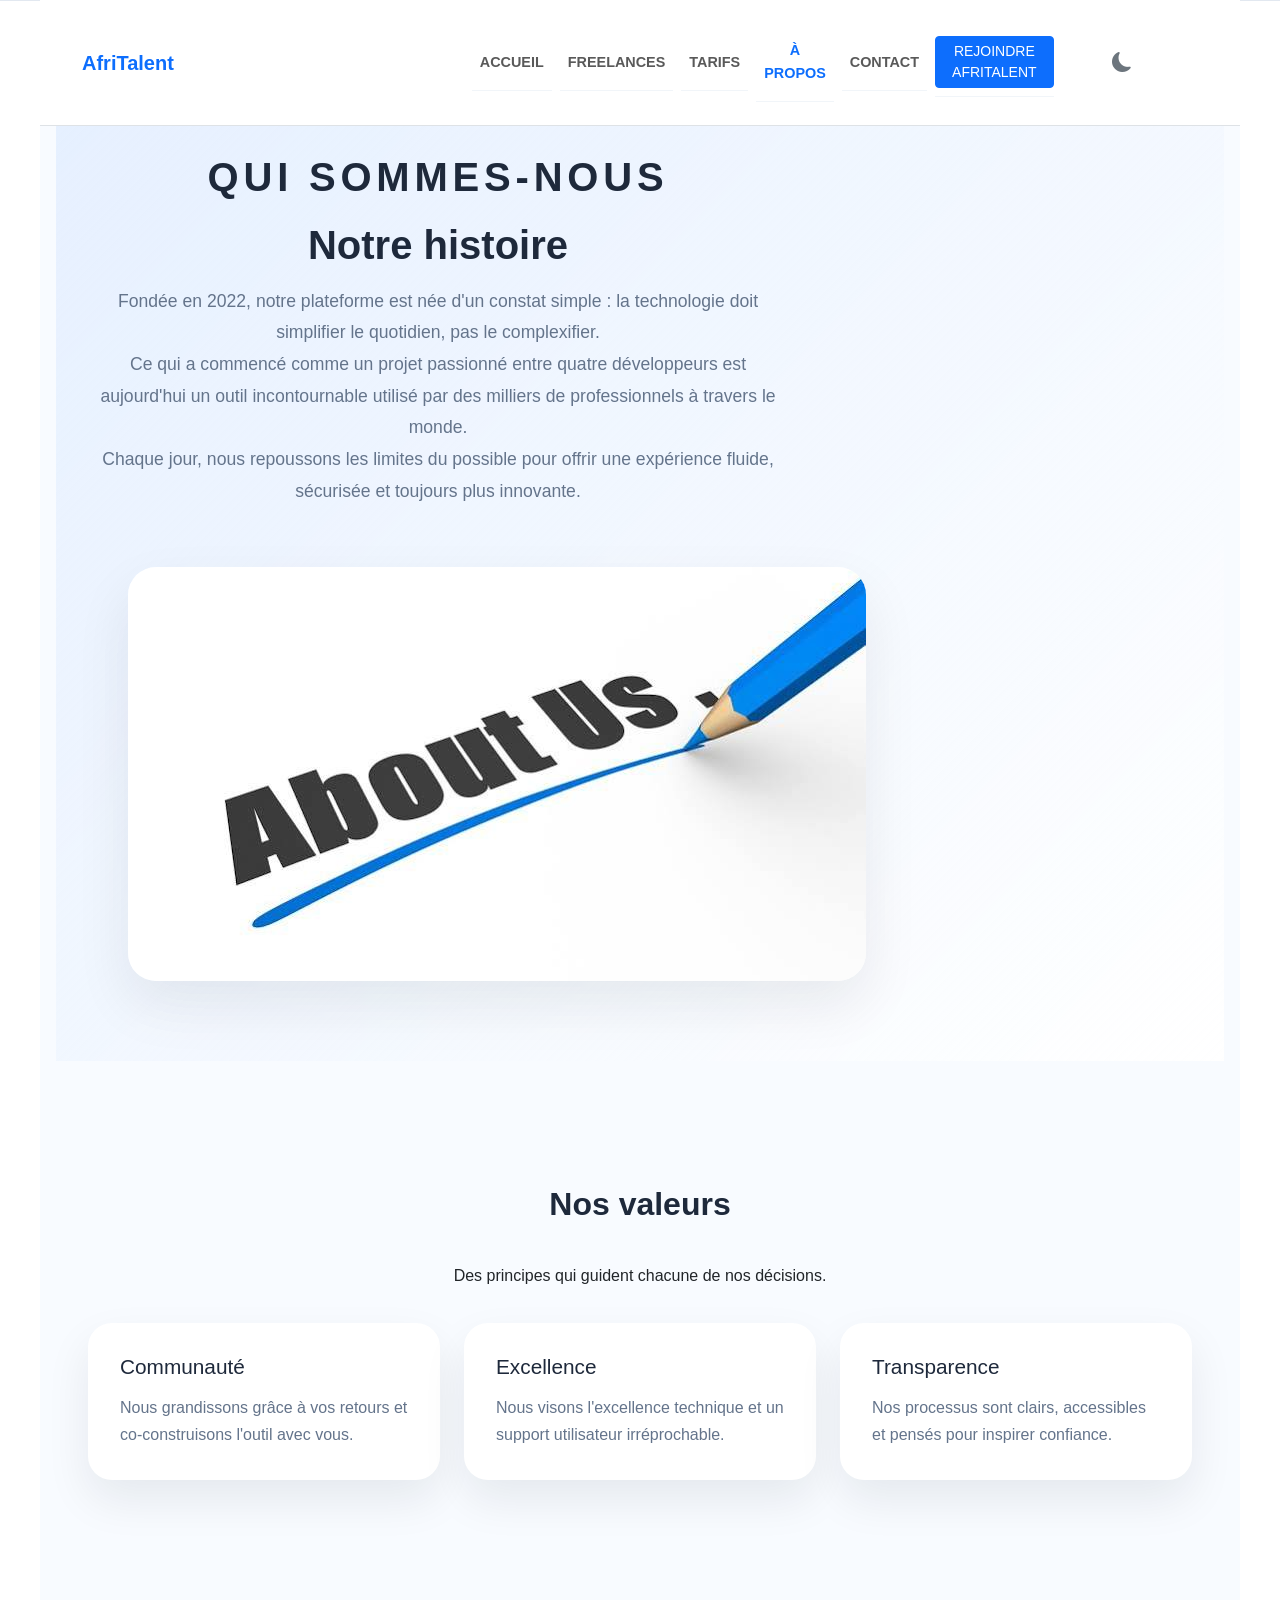
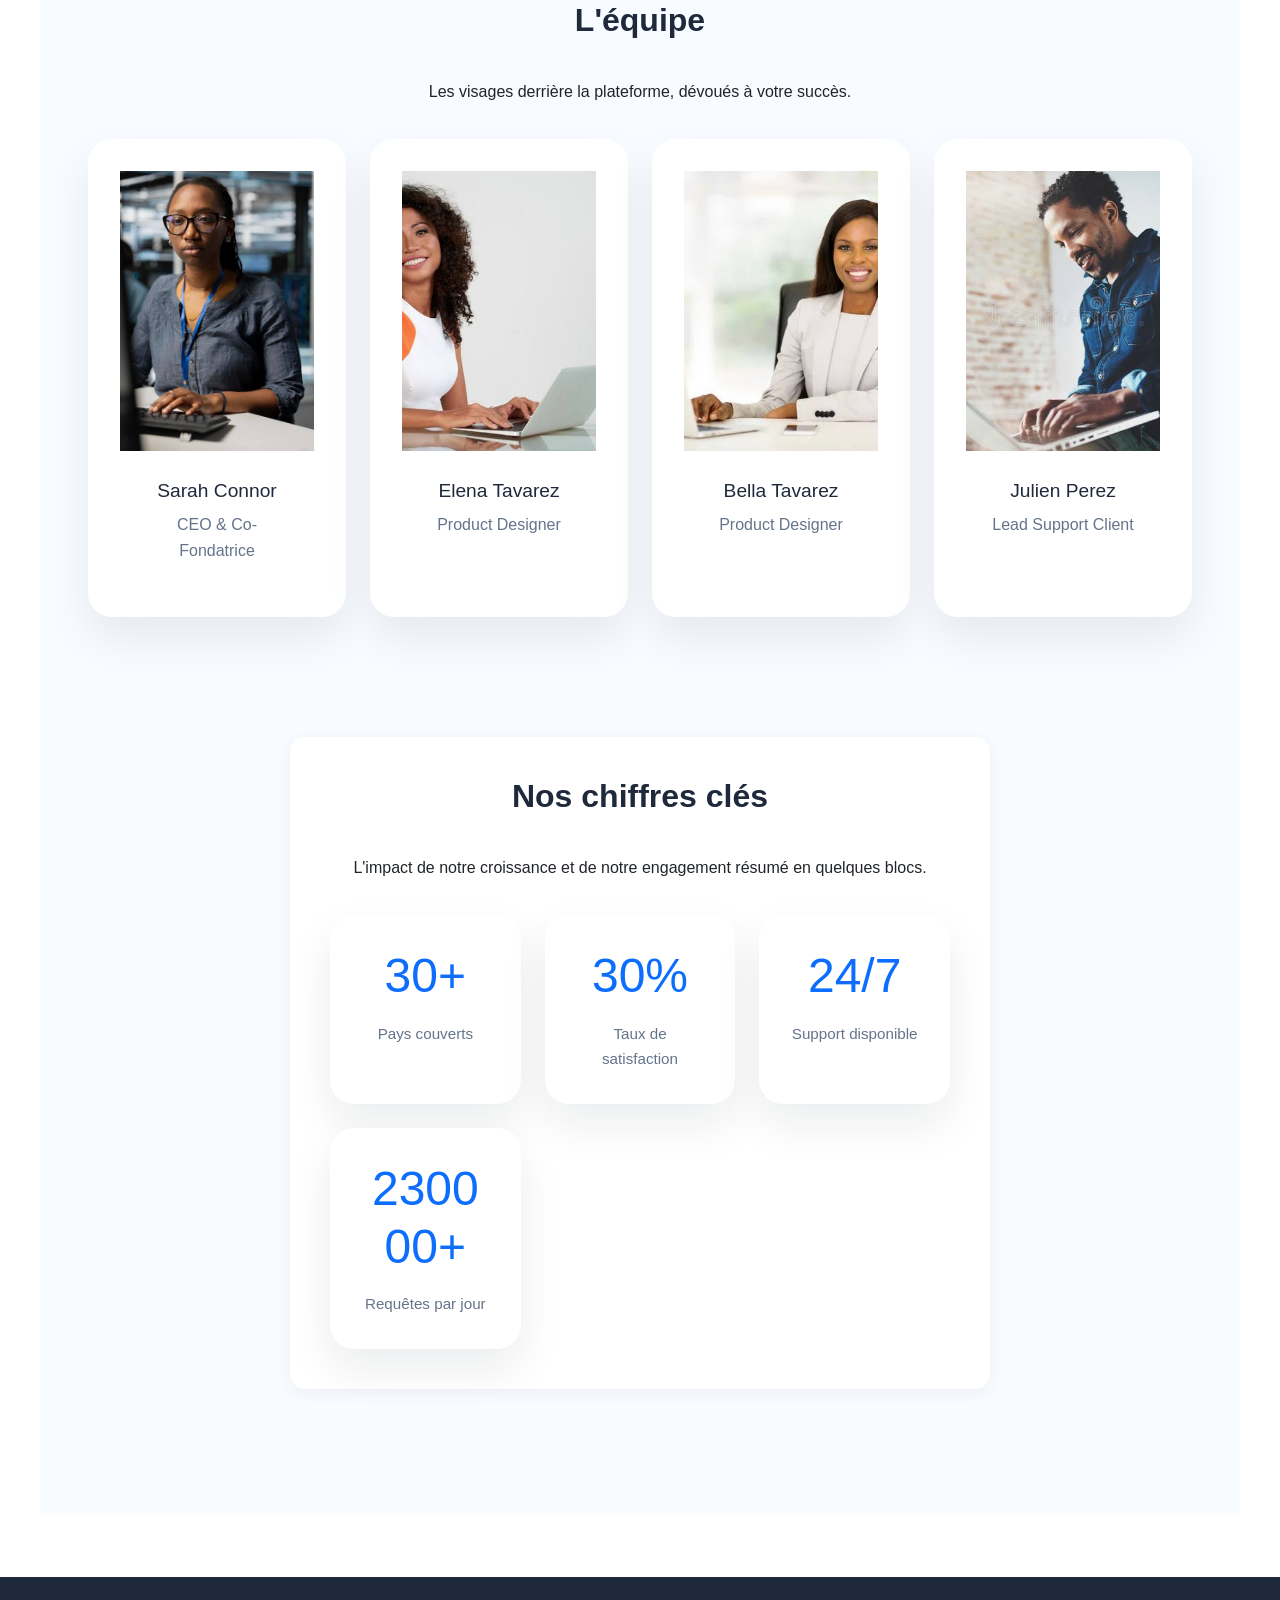
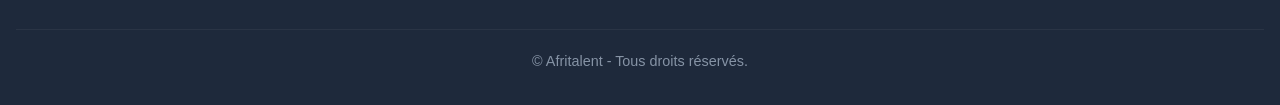
==== commit 544192e7: "JS : compteurs animés au scroll et animations fade-in des sections" ====
--- a/about.html
+++ b/about.html
@@ -10,9 +10,7 @@
 </head>
 <body>
    
-         <!-- 1. NAVBAR RESPONSIVE FIXE (Menu Hamburger) -->
-        
-    <header>
+      <header>
         <nav class="navbar navbar-expand-md navbar-light bg-white border-bottom fixed-top" aria-label="Navigation principale">
             <div class="container">
                 <a class="navbar-brand fw-bold text-primary" href="index.html">AfriTalent</a>
@@ -30,15 +28,16 @@
                         <li class="nav-item"><a class="nav-link" href="contact.html">CONTACT</a></li>
                         <li class="nav-item"><a class="btn btn-primary btn-sm text-white px-3 mt-2 mt-md-0" href="#Afritalent">Rejoindre AfriTalent</a></li>
                         <button id="theme-toggle" class="btn btn-link text-secondary fs-5 p-0 me-3" aria-label="Changer de thème">
-    <i class="bi bi-moon-fill" id="theme-toggle-icon"></i>
-</button>
+                            <i class="bi bi-moon-fill" id="theme-toggle-icon"></i>
+                        </button>
                     </ul>
                 </div>
             </div>
         </nav>
     </header>
+
     <main class="about-page">
-        <section class="about-hero">
+        <section class="about-hero fade-in-section">
             <div class="container">
                 <div class="about-hero-grid">
                     <div class="about-text">
@@ -55,7 +54,7 @@
             </div>
         </section>
 
-        <section class="about-values">
+        <section class="about-values fade-in-section">
             <div class="container">
                 <div class="section-header text-center">
                     <h2>Nos valeurs</h2>
@@ -78,7 +77,7 @@
             </div>
         </section>
 
-        <section class="team">
+        <section class="team fade-in-section">
             <div class="container">
                 <div class="section-header text-center">
                     <h2>L'équipe</h2>
@@ -117,7 +116,7 @@
             </div>
         </section>
 
-        <section class="about-stats">
+        <section class="about-stats fade-in-section">
             <div class="container">
                 <div class="section-header text-center">
                     <h2>Nos chiffres clés</h2>
@@ -125,19 +124,19 @@
                 </div>
                 <div class="stats-grid">
                     <div class="stat-card">
-                        <h3>120+</h3>
+                        <h3 class="stat-number" data-target="120" data-suffix="+">0</h3>
                         <p>Pays couverts</p>
                     </div>
                     <div class="stat-card">
-                        <h3>98%</h3>
+                        <h3 class="stat-number" data-target="98" data-suffix="%">0</h3>
                         <p>Taux de satisfaction</p>
                     </div>
                     <div class="stat-card">
-                        <h3>24/7</h3>
+                        <h3 class="stat-number" data-target="24" data-suffix="/7">0</h3>
                         <p>Support disponible</p>
                     </div>
                     <div class="stat-card">
-                        <h3>2M+</h3>
+                        <h3 class="stat-number" data-target="2000000" data-suffix="+">0</h3>
                         <p>Requêtes par jour</p>
                     </div>
                 </div>
@@ -148,6 +147,7 @@
     <footer>
         <p>© Afritalent - Tous droits réservés.</p>
     </footer>
+    
     <button id="back-to-top" class="btn btn-primary rounded-circle position-fixed bottom-0 end-0 m-4 d-none shadow-sm" aria-label="Retour en haut">
         <i class="bi bi-arrow-up"></i>
     </button>
--- a/css/style.css
+++ b/css/style.css
@@ -2448,4 +2448,24 @@
     background-color: var(--bg-color);
     color: var(--text-color);
     transition: background-color 0.3s ease, color 0.3s ease; /* Pour une transition douce */
-}+}
+
+/* --- Styles pour les animations Fade-In --- */
+.fade-in-section {
+    opacity: 0;
+    transform: translateY(30px);
+    transition: opacity 0.8s ease-out, transform 0.8s ease-out;
+    will-change: opacity, transform;
+}
+
+.fade-in-section.is-visible {
+    opacity: 1;
+    transform: translateY(0);
+}
+
+/* --- Styles optionnels pour les compteurs --- */
+.stat-number {
+    display: inline-block;
+    min-width: 3ch;
+}
+
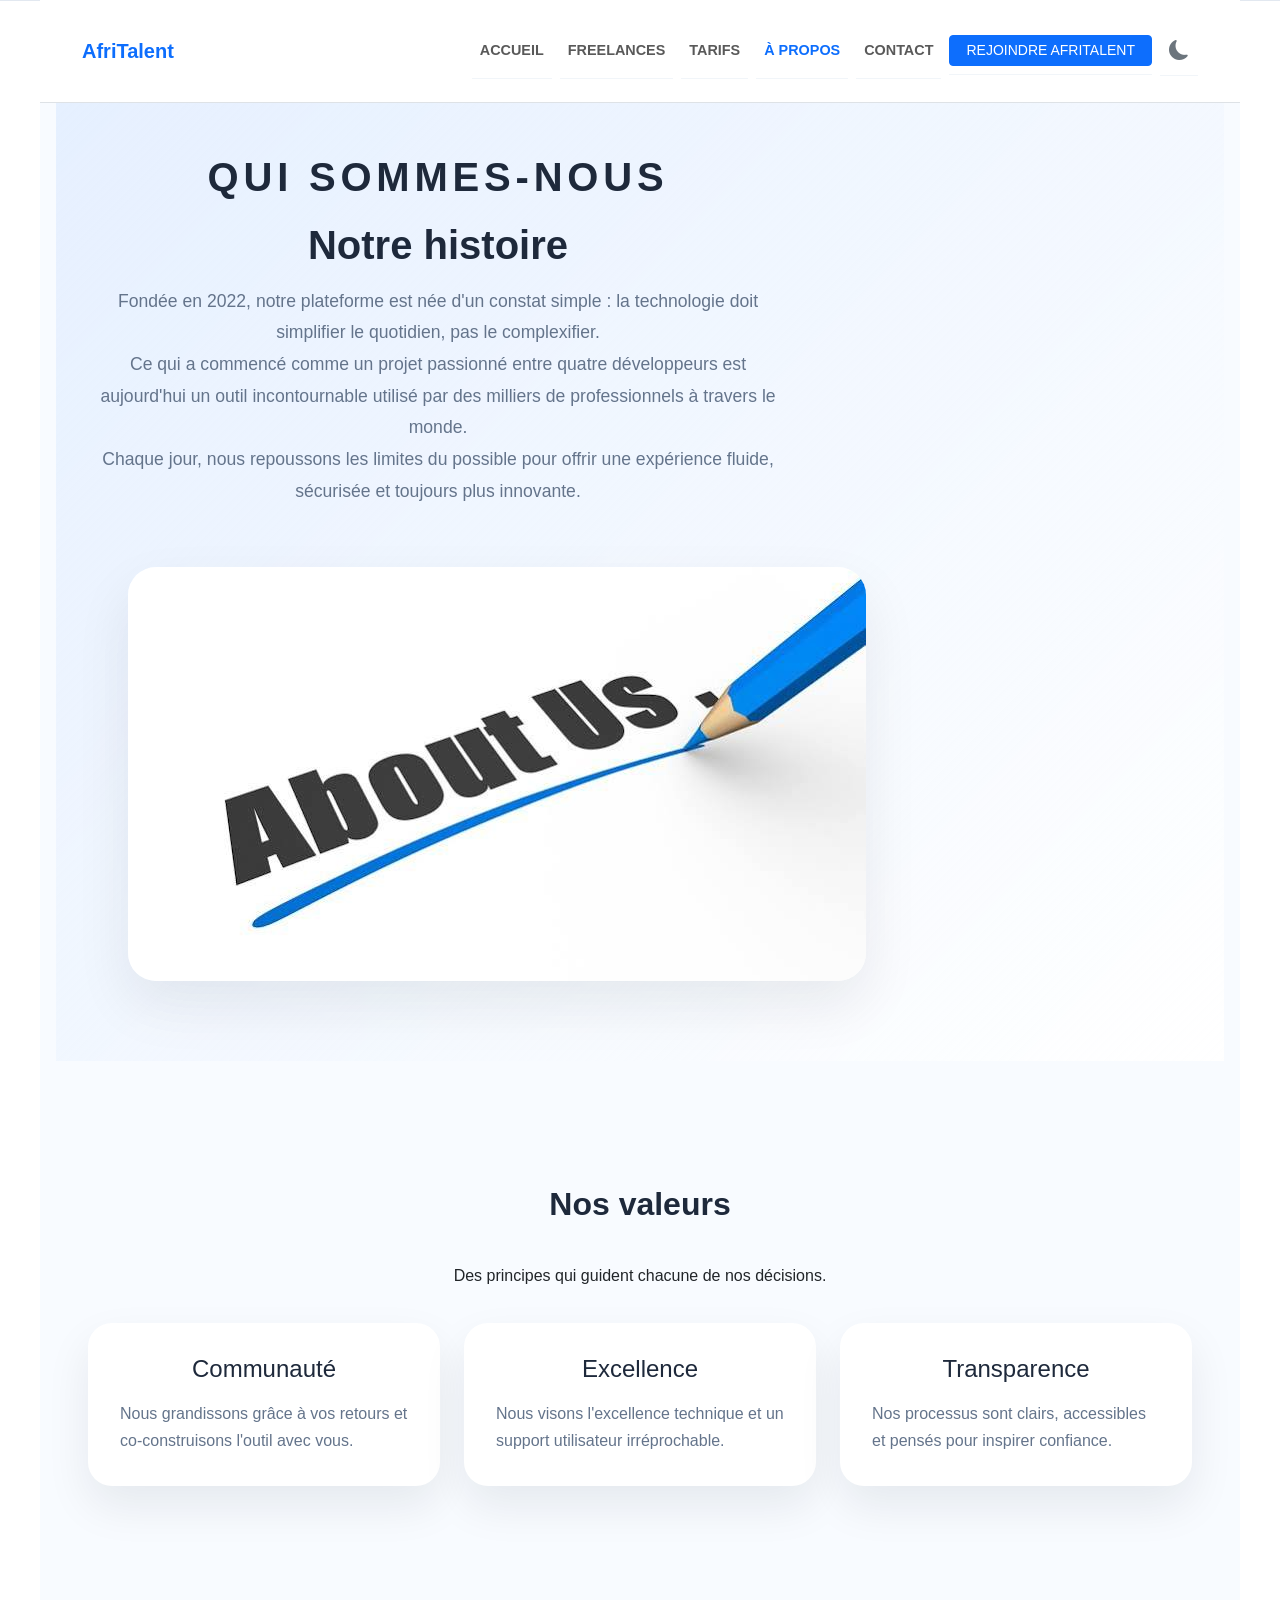
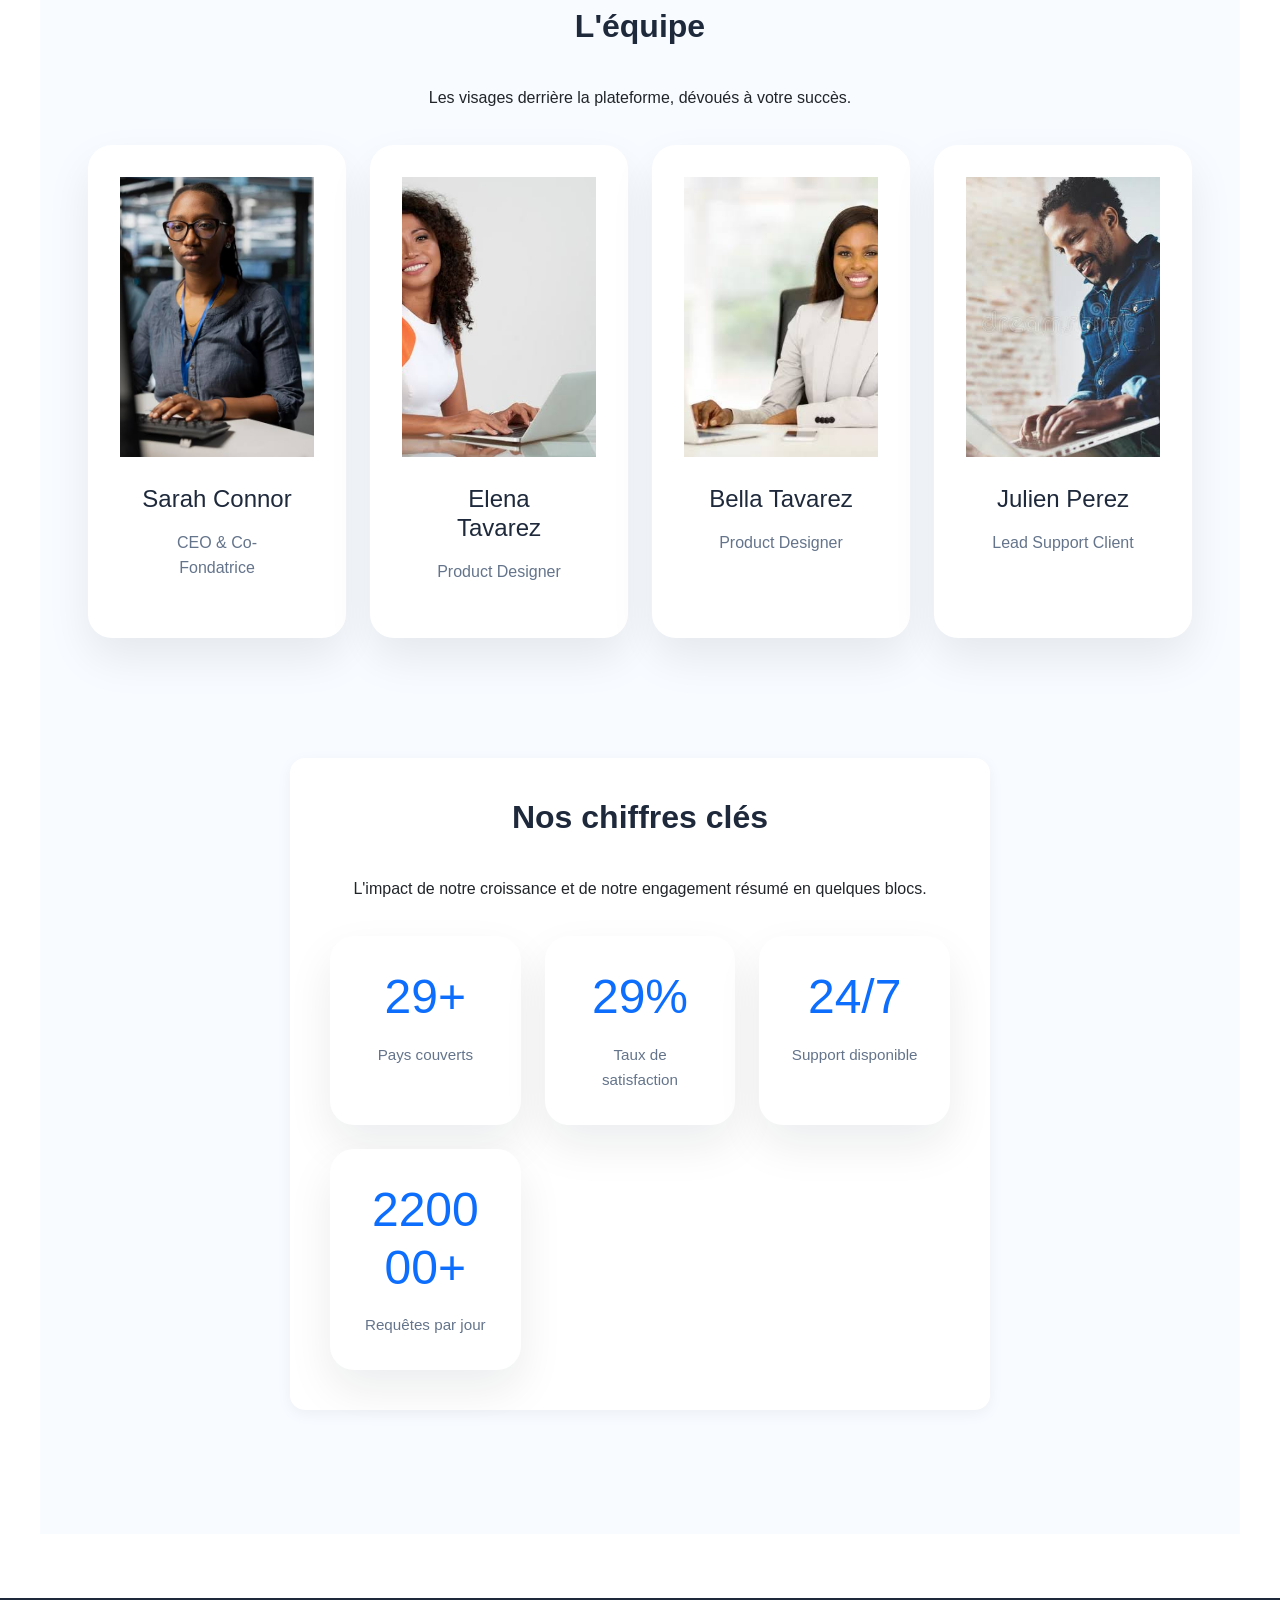
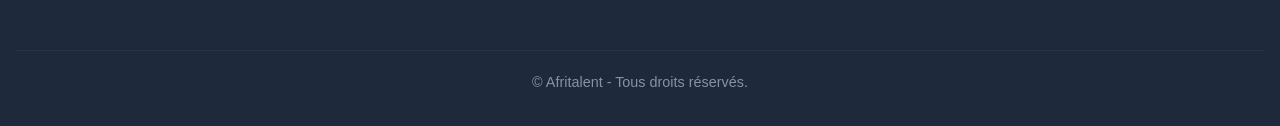
==== commit 126546b4: "Finalisation : corrections responsive, optimisation du code et commentaires" ====
--- a/about.html
+++ b/about.html
@@ -1,11 +1,18 @@
 <!DOCTYPE html>
 <html lang="fr">
 <head>
+    <!-- Meta tags et ressources globales -->
     <meta charset="UTF-8">
     <meta name="viewport" content="width=device-width, initial-scale=1.0">
     <title>Afritalent / À PROPOS</title>
+
+    <!-- Bootstrap 5 : grille, composants et responsive -->
     <link href="https://cdn.jsdelivr.net/npm/bootstrap@5.3.0/dist/css/bootstrap.min.css" rel="stylesheet">
+
+    <!-- Bootstrap Icons pour les pictogrammes dans la page -->
     <link rel="stylesheet" href="https://cdn.jsdelivr.net/npm/bootstrap-icons@1.11.3/font/bootstrap-icons.min.css">
+
+    <!-- Style principal du site -->
     <link rel="stylesheet" href="css/style.css">
 </head>
 <body>
@@ -27,16 +34,24 @@
                         <li class="nav-item"><a class="nav-link active fw-bold text-primary" href="about.html">À PROPOS</a></li>
                         <li class="nav-item"><a class="nav-link" href="contact.html">CONTACT</a></li>
                         <li class="nav-item"><a class="btn btn-primary btn-sm text-white px-3 mt-2 mt-md-0" href="#Afritalent">Rejoindre AfriTalent</a></li>
-                        <button id="theme-toggle" class="btn btn-link text-secondary fs-5 p-0 me-3" aria-label="Changer de thème">
-                            <i class="bi bi-moon-fill" id="theme-toggle-icon"></i>
-                        </button>
+                        <li class="nav-item">
+                            <button id="theme-toggle" class="btn btn-link text-secondary fs-5 p-0 me-3" aria-label="Changer de thème">
+                                <i class="bi bi-moon-fill" id="theme-toggle-icon"></i>
+                            </button>
+                        </li>
                     </ul>
                 </div>
             </div>
         </nav>
     </header>
 
+    
+    <!-- Main Content -->
+   
     <main class="about-page">
+       
+        <!-- About Hero: intro and image -->
+       
         <section class="about-hero fade-in-section">
             <div class="container">
                 <div class="about-hero-grid">
@@ -48,12 +63,15 @@
                         <p>Chaque jour, nous repoussons les limites du possible pour offrir une expérience fluide, sécurisée et toujours plus innovante.</p>
                     </div>
                     <div class="about-image">
-                        <img src="images.afri/images (12).jpg" alt="Équipe Afritalent">
+                        <img src="images.afri/images-12.jpg" alt="Équipe Afritalent">
                     </div>
                 </div>
             </div>
         </section>
 
+       
+        <!-- Values: company principles -->
+        
         <section class="about-values fade-in-section">
             <div class="container">
                 <div class="section-header text-center">
@@ -62,21 +80,24 @@
                 </div>
                 <div class="value-grid">
                     <div class="value-card">
-                        <h4>Communauté</h4>
+                        <h3>Communauté</h3>
                         <p>Nous grandissons grâce à vos retours et co-construisons l'outil avec vous.</p>
                     </div>
                     <div class="value-card">
-                        <h4>Excellence</h4>
+                        <h3>Excellence</h3>
                         <p>Nous visons l'excellence technique et un support utilisateur irréprochable.</p>
                     </div>
                     <div class="value-card">
-                        <h4>Transparence</h4>
+                        <h3>Transparence</h3>
                         <p>Nos processus sont clairs, accessibles et pensés pour inspirer confiance.</p>
                     </div>
                 </div>
             </div>
         </section>
 
+        
+        <!-- Team: member cards -->
+       
         <section class="team fade-in-section">
             <div class="container">
                 <div class="section-header text-center">
@@ -85,30 +106,30 @@
                 </div>
                 <div class="team-grid">
                     <div class="member-card">
-                        <img src="images.afri/images (13).jpg" alt="Sarah Connor">
+                        <img src="images.afri/images-13.jpg" alt="Sarah Connor">
                         <div class="member-info">
-                            <h5>Sarah Connor</h5>
+                            <h3>Sarah Connor</h3>
                             <p>CEO & Co-Fondatrice</p>
                         </div>
                     </div>
                     <div class="member-card">
-                        <img src="images.afri/images (14).jpg" alt="Elena Tavarez">
+                        <img src="images.afri/images-14.jpg" alt="Elena Tavarez">
                         <div class="member-info">
-                            <h5>Elena Tavarez</h5>
+                            <h3>Elena Tavarez</h3>
                             <p>Product Designer</p>
                         </div>
                     </div>
                     <div class="member-card">
-                        <img src="images.afri/images (15).jpg" alt="Bella Tavarez">
+                        <img src="images.afri/images-15.jpg" alt="Bella Tavarez">
                         <div class="member-info">
-                            <h5>Bella Tavarez</h5>
+                            <h3>Bella Tavarez</h3>
                             <p>Product Designer</p>
                         </div>
                     </div>
                     <div class="member-card">
                         <img src="images.afri/imagesjj.jpg" alt="Julien Perez">
                         <div class="member-info">
-                            <h5>Julien Perez</h5>
+                            <h3>Julien Perez</h3>
                             <p>Lead Support Client</p>
                         </div>
                     </div>
@@ -116,6 +137,9 @@
             </div>
         </section>
 
+       
+        <!-- Stats: animated counters -->
+        
         <section class="about-stats fade-in-section">
             <div class="container">
                 <div class="section-header text-center">
--- a/css/style.css
+++ b/css/style.css
@@ -1,10 +1,25 @@
+/*
+    css/style.css
+    Core styling for AfriTalent demo site.
+
+    Sections:
+    1. Variables and typography
+    2. Base reset and layout
+    3. Header and navigation
+    4. Hero and main page areas
+    5. Card layout and featured sections
+    6. Footer and global utilities
+*/
+
 :root {
     --primary-color: #0d6efd;
     --dark-color: #212529;
     --light-color: #f8f9fa;
     --text-muted: #6c757d;
-}
-
+    --nav-height: 80px;
+}
+
+/* Base reset and typography */
 body {
     font-family: 'Segoe UI', Tahoma, Geneva, Verdana, sans-serif;
     color: var(--dark-color);
@@ -12,6 +27,16 @@
     margin: 0;
     padding: 0;
     line-height: 1.6;
+}
+
+/* Reserve space for the fixed/sticky header to prevent content overlap.
+   This avoids needing manual spacer divs in HTML and is non-destructive. */
+:root {
+    --nav-height: 80px;
+}
+
+main {
+    padding-top: var(--nav-height);
 }
 
 /* les grandes sections */
@@ -2469,3 +2494,42 @@
     min-width: 3ch;
 }
 
+
+   /* FORMULAIRES ET FILTRAGE (COMMIT 8) */
+  
+
+/* Style pour les messages d'erreur sous les inputs */
+.error-message {
+    color: #dc3545; /* Rouge Bootstrap */
+    font-size: 0.85rem;
+    margin-top: 0.25rem;
+    display: none; /* Masqué par défaut, géré par le JS */
+}
+
+/* Style de bordure rouge Bootstrap quand le champ a une erreur */
+.form-control.is-invalid {
+    border-color: #dc3545;
+    background-image: url("data:image/svg+xml,%3csvg xmlns='http://www.w3.org/2000/svg' viewBox='0 0 12 12' width='12' height='12' fill='none' stroke='%23dc3545'%3e%3ccircle cx='6' cy='6' r='4.5' stroke-dasharray='4 0'/%3e%3cpath stroke-width='2' stroke-linecap='round' d='M6 3v3.5M6 9h.01'/%3e%3c/svg%3e");
+    background-repeat: no-repeat;
+    background-position: right calc(0.375em + 0.1875rem) center;
+    background-size: calc(0.75em + 0.375rem) calc(0.75em + 0.375rem);
+}
+
+/* Style pour l'alerte de succès */
+.alert-success-custom {
+    color: #0f5132;
+    background-color: #d1e7dd;
+    border: 1px solid #badbcc;
+    padding: 1rem;
+    border-radius: 0.375rem;
+    margin-bottom: 1.5rem;
+    display: none; /* Masqué par défaut, géré par le JS */
+}
+
+/* Amélioration visuelle pour les boutons de filtrage */
+.filter-btn.active {
+    background-color: #0d6efd !important; /* Bleu Bootstrap actif */
+    color: #fff !important;
+    border-color: #0d6efd !important;
+}
+
